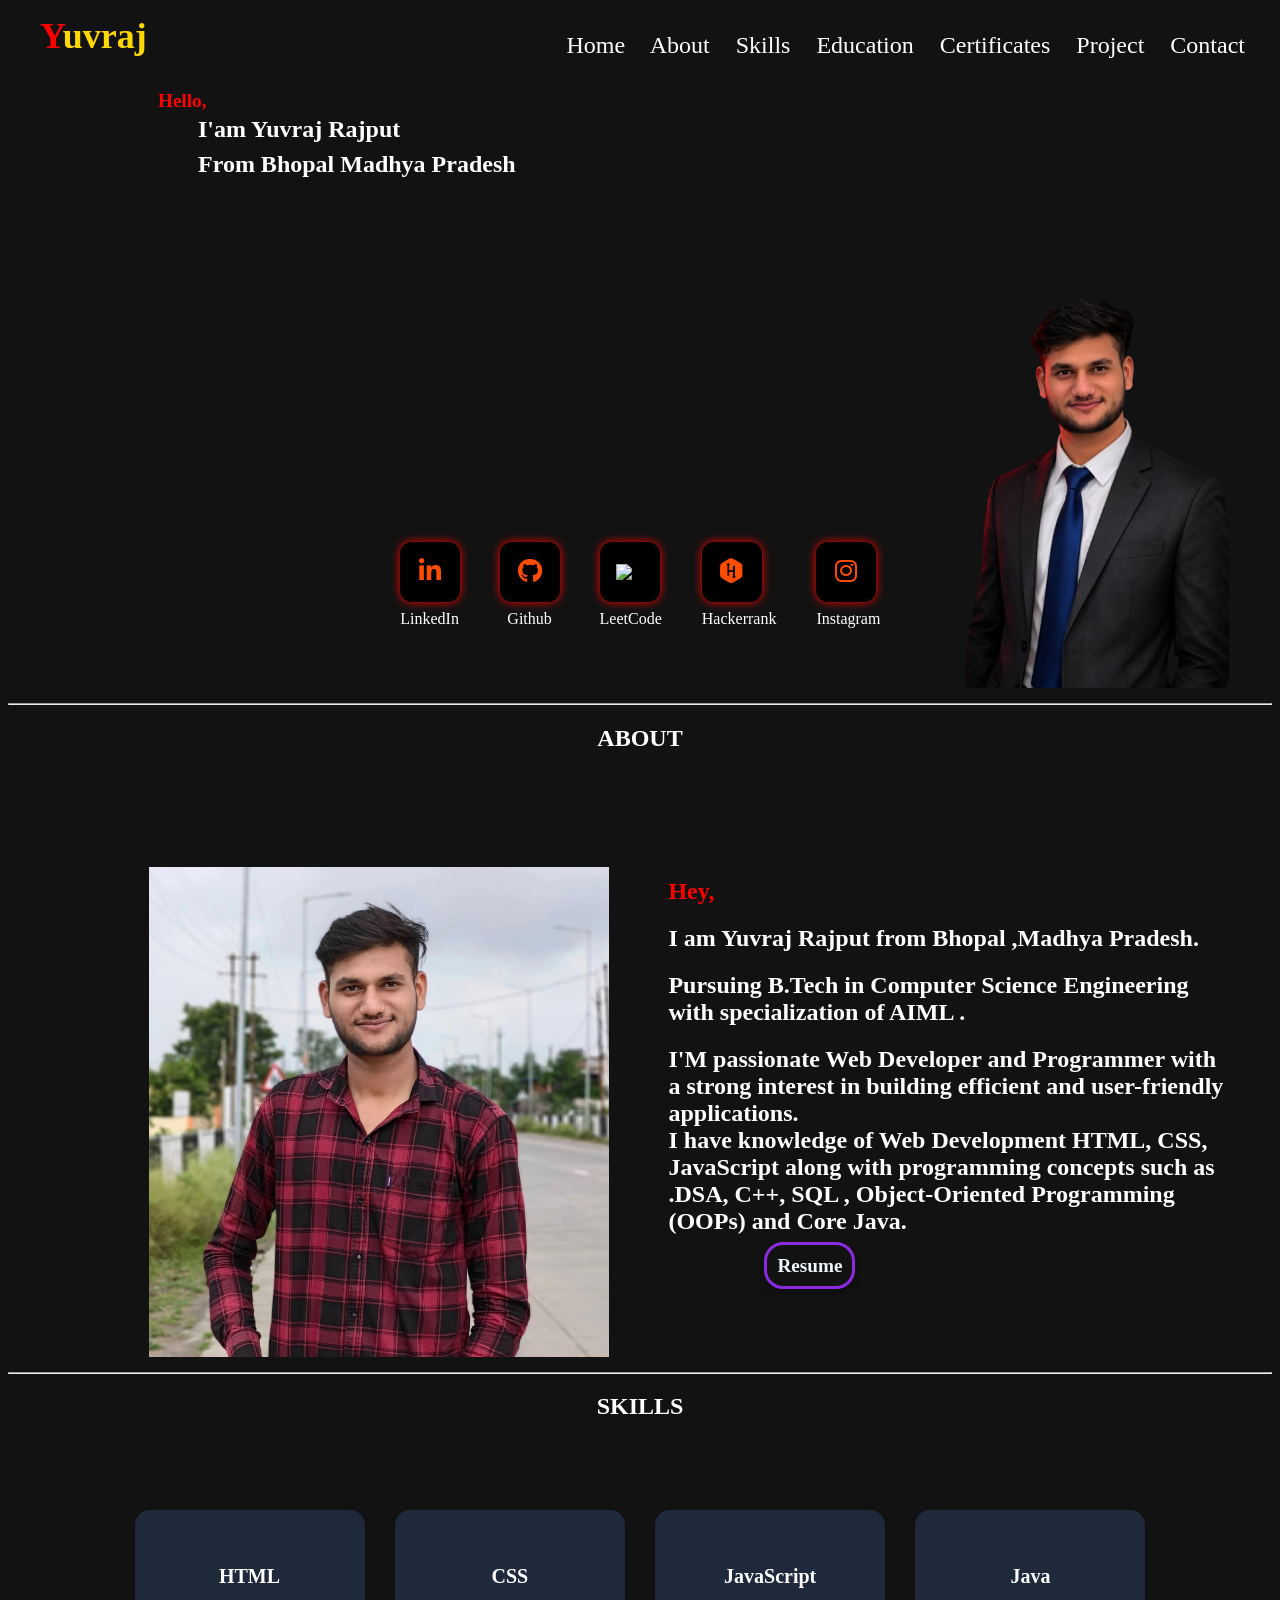
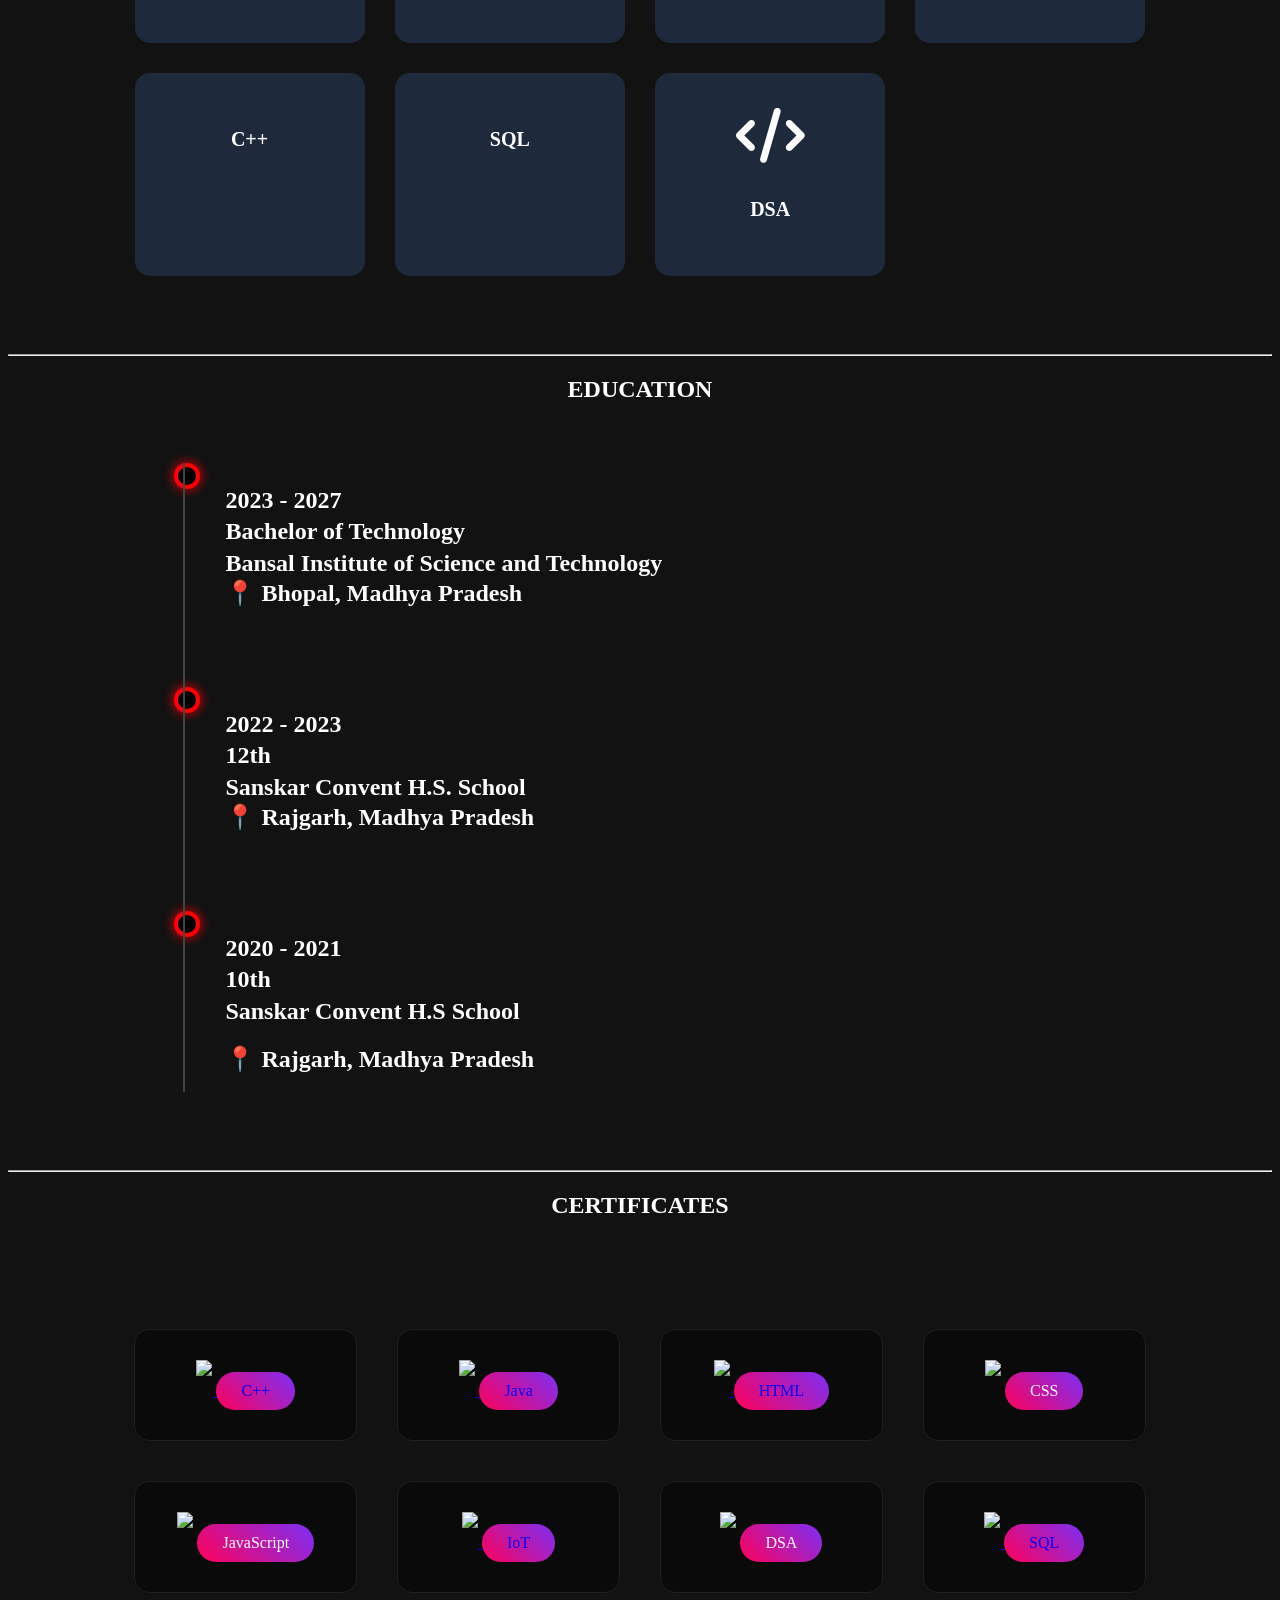
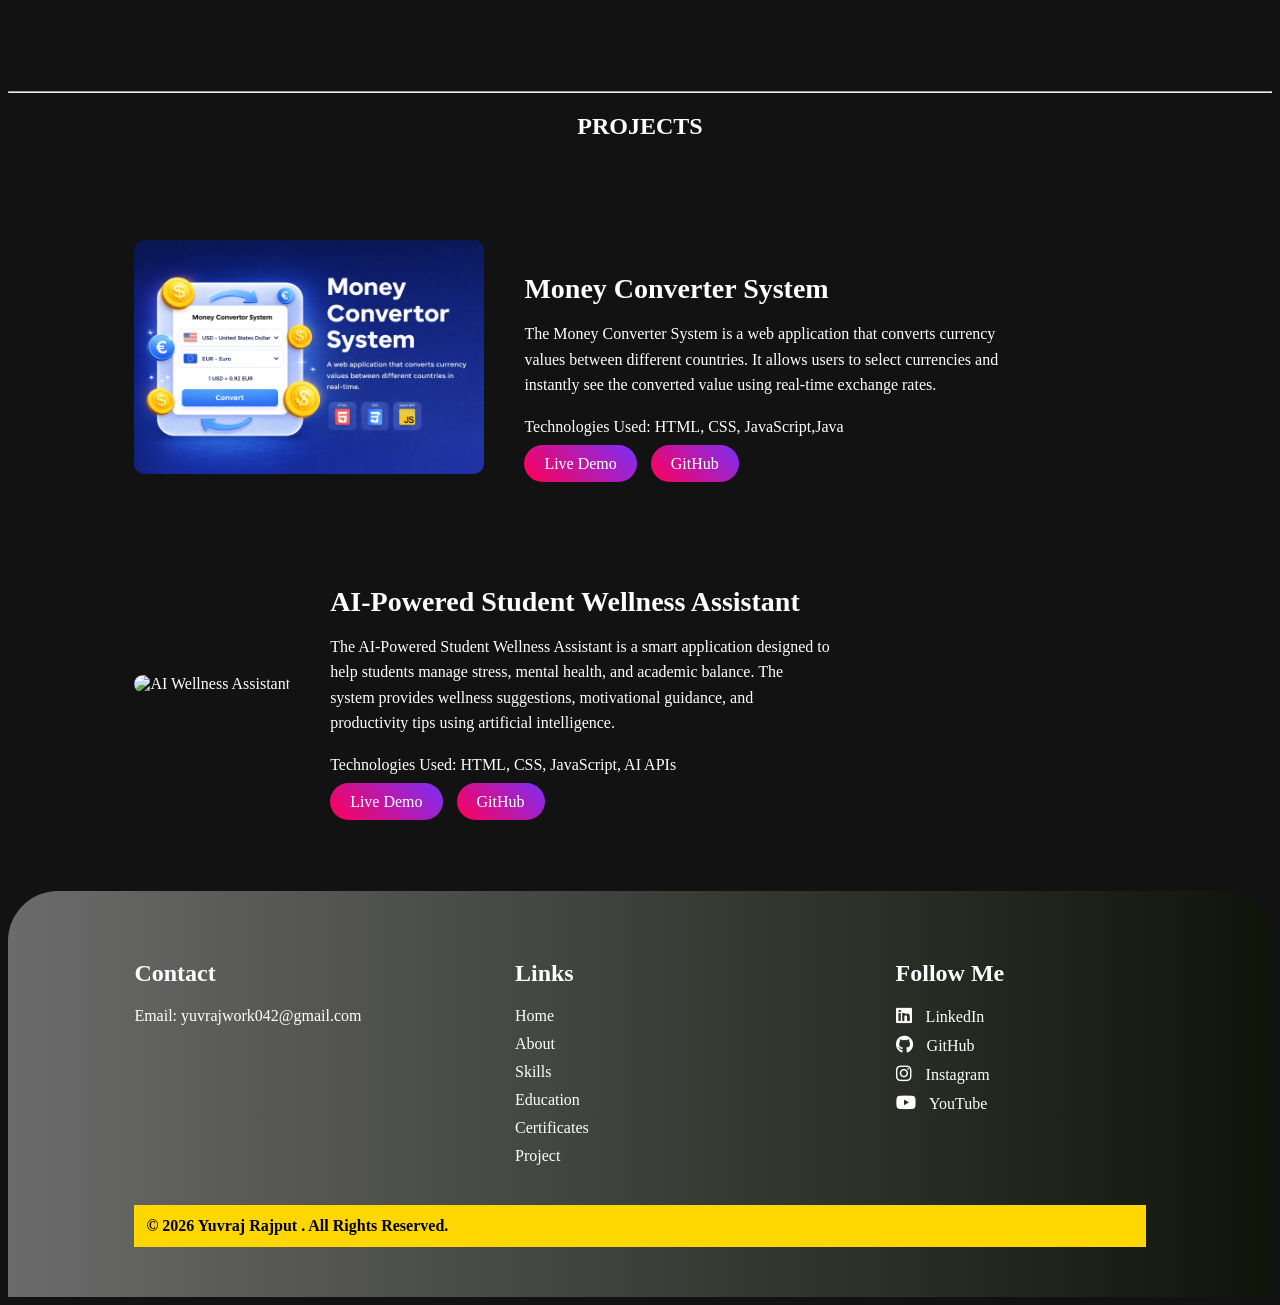
==== index.html @ daa35ab8 "Rename portfolio.html to index.html" ====
<!DOCTYPE html>
<html lang="en">
<head>
    <meta charset="UTF-8">
    <meta name="viewport" content="width=device-width, initial-scale=1.0">
    <title>Yuvraj Portfolio</title>
    <link rel="stylesheet" href="https://cdnjs.cloudflare.com/ajax/libs/font-awesome/6.5.0/css/all.min.css">
    <link rel="stylesheet" href="https://cdn.jsdelivr.net/gh/devicons/devicon@latest/devicon.min.css">
   <link rel="stylesheet" href="https://cdnjs.cloudflare.com/ajax/libs/font-awesome/6.5.0/css/all.min.css">
   <link rel="stylesheet" href="https://cdnjs.cloudflare.com/ajax/libs/font-awesome/6.5.0/css/all.min.css"> 
   <link rel="stylesheet" href="skills.js">
    <link rel="stylesheet" href="portfilio.css">
</head>
<body>

    <section id="profile">
        <div>
            <nav id="nav">
                <a id="a1"  href="#home">Home</a>
                <a id="a1"  href="#about">About</a>
                <a id="a1"  href="#skills">Skills</a>
                <a id="a1"  href="#education">Education</a>
                <a id="a1"  href="#certificates">Certificates</a>
                <a id="a1"  href="#projects">Project</a>
                <a id="a1"  href="#contact">Contact</a>
            </nav>           
        </div>
     </section>
    

        <!-- home section -->
    <section id="home">

    <header class="logo">
    <h1><span class="red">Y</span>uvraj</h1>
</header>

    <div id="d2">
        <h2 id="hello">Hello,</h2>
        <h1 id="name">I'am Yuvraj Rajput</h1>
        <h2 id="loc">From Bhopal Madhya Pradesh</h2>
    </div>

    <div id="d3">
        <img id="image1" src="myphoto3.png" alt="my image" >

    </div>
    <div id="social-section">

<div id="icon-box">
<a href="https://www.linkedin.com/in/yuvraj-rajput-aiml27" target="_blank">
<i class="fa-brands fa-linkedin-in"></i>
</a>
<p>LinkedIn</p>
</div>

<div id="icon-box">
<a href="https://www.github.com/in/" target="_blank">
<i class="fa-brands fa-github"></i>
</a>
<p>Github</p>
</div>

<div id="icon-box">
<a href="https://www.leetcode.com/in/yuvraj042" target="_blank">
<img src="https://cdn.iconscout.com/icon/free/png-256/free-leetcode-3628885-3030025.png" id="leetcode-icon">
</a>
<p>LeetCode</p>
</div>

<div id="icon-box">
<a href="https://www.hackerrank.com/in/ryuvraj042" target="_blank">
<i class="fa-brands fa-hackerrank"></i>
</a>
<p>Hackerrank</p>
</div>

<div id="icon-box">
<a href="https://www.instagram.com/in/yuvi_rajput_13" target="_blank">
<i class="fa-brands fa-instagram"></i>
</a>
<p>Instagram</p>
</div>

</div>
        <hr id="hr1">

    </section>


    <!-- about section -->
    <section id="about">
           <h2 id="aboutn1"> ABOUT </h2> 
    

         <div id="aboutd1">
            <table>
                <tr>
                    <td>
                        <img id="img2" src="image.jpeg" alt="about image">
                    </td>
                    
                     <td id="td1">
                        <h2 id="hey">Hey,</h2>
                        <h2>I am Yuvraj Rajput from Bhopal ,Madhya Pradesh.</h2>
                         <h2>Pursuing B.Tech in Computer Science Engineering <br> with specialization of AIML .</h2>
                         <div id="abouttext">
                        <h2>I'M passionate Web Developer and Programmer with <br>a strong interest in building efficient and user-friendly <br> applications. <br>I have knowledge of Web Development HTML, CSS, <br>JavaScript  along with programming concepts such as <br>.DSA,  C++, SQL , Object-Oriented Programming (OOPs) and Core Java.</h2>

                         <div id="btnnn"> 
                <a id="btn" href="myresume.pdf">Resume</a>

         </div>
                        </div>
                    </td>
                </tr>
            </table>
         </div>  
        
        <hr>


        <!-- skills -->
<h2 class="section-title" id="skill">SKILLS</h2>

        <section id="skills">

<div class="skills-container">

<div class="skill-card">
<i class="devicon-html5-plain colored"></i>
<h3>HTML</h3>
</div>

<div class="skill-card">
<i class="devicon-css3-plain colored"></i>
<h3>CSS</h3>
</div>

<div class="skill-card">
<i class="devicon-javascript-plain colored"></i>
<h3>JavaScript</h3>
</div>

<div class="skill-card">
<i class="devicon-java-plain colored"></i>
<h3>Java</h3>
</div>

<div class="skill-card">
<i class="devicon-cplusplus-plain colored"></i>
<h3>C++</h3>
</div>

<div class="skill-card">
<i class="devicon-mysql-plain colored"></i>
<h3>SQL</h3>
</div>

<div class="skill-card">
<i class="fa-solid fa-code"></i>
<h3>DSA</h3>
</div>

</div>

</section>
        
    </section>
<hr>

    <!-- Education -->
     <h2 id="edu-title">EDUCATION</h2>

    
<section id="education">


<div id="timeline">

<div class="edu-box">
<div class="circle"></div>
<div class="edu-content">
<h3>2023 - 2027</h3>
<h2 id="cold"><b>Bachelor of Technology</b></h2>
<h2 id="coln">Bansal Institute of Science and Technology</h2>
<h2 id="collo">📍 Bhopal, Madhya Pradesh</h2>
</div>
</div>

<div class="edu-box">
<div class="circle"></div>
<div class="edu-content">
<h3>2022 - 2023</h3>
<h2 id="c12"><b>12th</b></h2>
<h2 id="s12">Sanskar Convent H.S. School</h2>
<h2 id="l12">📍 Rajgarh, Madhya Pradesh</h2>
</div>
</div>

<div class="edu-box">
<div class="circle"></div>
<div class="edu-content">
<h3>2020 - 2021</h3>
<h2 id="y10"><b>10th</b></p>
<h2 id="s10">Sanskar Convent H.S School</h2>
<h2 id="ssl">📍 Rajgarh, Madhya Pradesh</h2>
</div>
</div>

</div>

</section>
<hr>

<!-- certificates -->
 
<h2 id="cert-title">CERTIFICATES</h2>

<section id="certificates">

<div id="cert-container">

<div id="card1">
<a href="certificate cpp.jpeg" target="_blank">
<img src="https://cdn.jsdelivr.net/gh/devicons/devicon/icons/cplusplus/cplusplus-original.svg">
<div id="btn1">C++</div>
</a>
</div>

<div id="card2">
<a href="certificate java.jpeg" target="_blank">
<img src="https://cdn.jsdelivr.net/gh/devicons/devicon/icons/java/java-original.svg">
<div id="btn2">Java</div>
</a>
</div>

<div id="card3">
<a href="html.jpeg" target="_blank">
<img src="https://cdn.jsdelivr.net/gh/devicons/devicon/icons/html5/html5-original.svg">
<div id="btn3">HTML</div>
</a>
</div>

<div id="card4">
<!-- <a href="YOUR_CSS_CERTIFICATE_LINK" target="_blank"> -->
<img src="https://cdn.jsdelivr.net/gh/devicons/devicon/icons/css3/css3-original.svg">
<div id="btn4">CSS</div>
<!-- </a> -->
</div>

<div id="card5">
<!-- <a href="YOUR_JS_CERTIFICATE_LINK" target="_blank"> -->
<img src="https://cdn.jsdelivr.net/gh/devicons/devicon/icons/javascript/javascript-original.svg">
<div id="btn5">JavaScript</div>
<!-- </a> -->
</div>

<div id="card6">
<a href="iot.jpeg" target="_blank">
<img src="https://cdn.jsdelivr.net/gh/devicons/devicon/icons/arduino/arduino-original.svg">
<div id="btn6">IoT</div>
</a>
</div>

<div id="card7">
<!-- <a href="YOUR_DSA_CERTIFICATE_LINK" target="_blank"> -->
<img src="https://cdn-icons-png.flaticon.com/512/2721/2721295.png">
<!-- </a> -->
<div id="btn7">DSA</div>
</div>

<div id="card8">
<a href="sql.jpeg" target="_blank">
<img src="https://cdn.jsdelivr.net/gh/devicons/devicon/icons/mysql/mysql-original.svg">
<div id="btn8">SQL</div>
</a>
</div>
</div>
</section>
<hr>

<!-- projects -->
 
<h2 id="project-title">PROJECTS</h2>

 <section id="projects">
<div id="money-project">

<div id="project-image">
<img src="moneyconvertor project.png" alt="Money Converter">
</div>

<div id="project-info">

<h3>Money Converter System</h3>

<p>
The Money Converter System is a web application that converts currency values
between different countries. It allows users to select currencies and instantly
see the converted value using real-time exchange rates.
</p>

<p>
Technologies Used: HTML, CSS, JavaScript,Java
</p>

<div id="project-buttons">

<a href="#" target="_blank">Live Demo</a>
<a href="#" target="_blank">GitHub</a>

</div>

</div>

</div>
<!-- project 2 -->
 <div id="ai-project">

<div id="ai-image">
<img src="AI POWERED project.png" alt="AI Wellness Assistant">
</div>

<div id="ai-info">

<h3>AI-Powered Student Wellness Assistant</h3>

<p>
The AI-Powered Student Wellness Assistant is a smart application designed to
help students manage stress, mental health, and academic balance.
The system provides wellness suggestions, motivational guidance,
and productivity tips using artificial intelligence.
</p>

<p>
Technologies Used: HTML, CSS, JavaScript, AI APIs
</p>

<div id="ai-buttons">
<a href="#">Live Demo</a>
<a href="#">GitHub</a>
</div>

</div>

</div>
</section>


<!-- footer -->
<footer id="footer">

<div id="footer-box">

<div id="contact">
<h2>Contact</h2>
<p id="mail">Email: yuvrajwork042@gmail.com </p>
</div>

<div id="links">
<h2>Links</h2>

<a href="#home">Home</a>
<a href="#about">About</a>
<a href="#skills">Skills</a>
<a href="#education">Education</a>
<a href="#certificates">Certificates</a>
<a href="#projects">Project</a>

</div>

<div id="follow">

<h2>Follow Me </h2>

<a href="https://www.linkedin.com/in/yuvraj-rajput-aiml27" target="_blank">
<i class="fa-brands fa-linkedin"></i> LinkedIn
</a>

<a href="https://github.com" target="_blank">
<i class="fa-brands fa-github"></i> GitHub
</a>

<a href="https://www.instagram.com/in/yuvi_rajput_13" target="_blank">
<i class="fa-brands fa-instagram"></i> Instagram
</a>

<a href="https://www.youtube.com" target="_blank">
<i class="fa-brands fa-youtube"></i> YouTube
</a>

</div>

</div>

<div id="copyright">
© 2026 Yuvraj Rajput . All Rights Reserved.
</div>

</footer>

</body>
</html>
---- portfilio.css ----
body{
    color: white;
    background-color:rgba(18,18,18,1);
        /* background-color:rgba(10,25,47,1); */
            /* background-color:rgba(0,0,0,0.8); */
                /* background-color:rgba(0,173,181,1); */
}

/* Home section */

#profile{
   
    width: 100%;
    
}
#nav{
    text-align: right;
    font-size:x-large;
    color:white;
    position: fixed;
    right: 15px;
    margin-top: -4.5%;
     z-index: 999;

}
#a1{
    text-decoration:none;
    color:white;
    margin-right: 20px;
}
#a1:hover{
    color: #ff0057;
}




.logo{
    position: fixed;
    top: 0;
    left: 0;
    padding: 15px 40px;
    z-index: 1000;
}

.logo h1{
    font-size: 36px;
    font-weight: bold;
    color: gold;
    margin: 0;
}

.logo .red{
    color: red;
}

#social-section{
display:flex;
justify-content:center;
gap:40px;
margin-top:120px;
}

#icon-box{
text-align:center;
margin-top: -270px;
}

#icon-box a{
display:flex;
justify-content:center;
align-items:center;
width:60px;
height:60px;
background:black;
border-radius:12px;
color:#ff4d00;
font-size:25px;
text-decoration:none;
box-shadow:0 0 10px #ff0000;
transition:0.4s;
}

#icon-box a:hover{
transform:scale(1.1);
box-shadow:0 0 20px #ff0000,0 0 40px #ff0000;
}

#icon-box p{
margin-top:8px;
font-size:16px;
}

#leetcode-icon{
width:28px;
}

#hr1{
    margin-top: -109px;
}

/* name and address */
#d2{
    margin-top: 90px;

}

#hello{
    margin-left: 150px;
    font-size: larger;
    color: red;

}

#name{
      margin-left: 190px;
      margin-top: -12px;
}

#loc{
    margin-left: 190px;
    margin-top: -12px;
    font-size: x-large;
}


#image1{
    height: 410px;
    margin-top: 80px;
    align-self: end;
    margin-left: 75%;
}


#aboutn1{
     text-align: center;
}




#img2{
    height: 490px;
    width: 460px;
    margin-top: 20%;
    margin-left: 30%;
}

#hey{
    color: red;
}

#td1{
    text-align: left;
    padding-left: 16%;
}

#btnn{
    display: flex;
}

#btn{

    text-decoration: none;
    padding: 10px;
    margin-left: 5em;
    
    margin-bottom: 10px;
    margin-top: 40px;
    width: 180px;
    height: 40px;
    border-radius: 19px;
    font-family:serif;
    font-weight: bolder;
    font-size: larger;
 box-shadow: 0 4px 8px rgba(0,0,0,0.3);
    transition: all 0.3s ease;
    color: aliceblue;
    border: blueviolet;
    border-style: solid;


}

#btn:hover{
    transform: scale(1.08);
    background: linear-gradient(to right, #66e307, #d45e0ad8);
    box-shadow: 0 8px 16px rgba(0,0,0,0.4);
    
}



/* skills */
#skill{
text-align: center;

}

#skills{
padding:70px 10%;
text-align:center;
}

.section-title{
color:white;
/* margin-top:50px; */
}

.skills-container{
display:grid;
grid-template-columns:repeat(4,1fr);
gap:30px;
justify-items:center;
}

.skill-card{
background:#1e293b;
padding:35px;
border-radius:15px;
transition:0.4s;
color:white;
cursor:pointer;
width:160px;
}

.skill-card i{
font-size:55px;
margin-bottom:15px;
transition:0.4s;
}

.skill-card h3{
font-size:20px;
}

.skill-card:hover{
transform:translateY(-12px) scale(1.05);
background:linear-gradient(135deg,#3b82f6,#9333ea);
box-shadow:0px 10px 25px rgba(0,0,0,0.5);
}

.skill-card:hover i{
transform:scale(1.2);
}


/* education */
#education{
padding:10px 10%;
color:white;
}

#edu-title{
text-align:center;
margin-bottom:50px;
}

#timeline{
position:relative;
margin-left:40px;
}

#timeline::before{
content:"";
position:absolute;
left:9px;
top:0;
height:100%;
width:2px;
background:#444;
}

.edu-box{
display:flex;
align-items:flex-start;
margin-bottom:60px;
transition:0.4s;
}

.circle{
width:18px;
height:18px;
border:4px solid red;
border-radius:50%;
background:black;
margin-right:25px;
box-shadow:0 0 12px red;
}

.edu-content h3{
font-size:24px;
margin-bottom:6px;

}

.edu-content p{
margin:3px 0;
color:#ccc;
}

/* Hover effect */

.edu-box:hover{
transform:translateX(10px);
}

.edu-box:hover .circle{
box-shadow:0 0 20px red;
}
#cold{
    margin-top: -2px;
}
#coln{
    margin-top: -15px;
}
#c12{
    margin-top: -2px;
}
#collo{
    margin-top: -18px;
}
#s12{
    margin-top: -15px;
}
#l12{
margin-top: -18px;
}
#y10{
    margin-top: -2px;
}
#s10{
    margin-top: -15px;
}


/* certificates */

#certificates{
padding:90px 10%;
text-align:center;
color:white;
}

#cert-title{
    text-align: center;
margin-top:20px;
}

#cert-container{
display:grid;
grid-template-columns:repeat(4,1fr);
gap:40px;
}

#card1,#card2,#card3,#card4,
#card5,#card6,#card7,#card8{

background:#0a0a0a;
padding:30px;
border-radius:15px;
border:1px solid #1f1f1f;
transition:0.4s;
}

#card1:hover,#card2:hover,#card3:hover,#card4:hover,
#card5:hover,#card6:hover,#card7:hover,#card8:hover{

transform:translateY(-8px);
box-shadow:0 0 20px rgba(147,51,234,0.6);
}

#card1 img,#card2 img,#card3 img,#card4 img,
#card5 img,#card6 img,#card7 img,#card8 img{

width:70px;
margin-bottom:20px;
}

#btn1,#btn2,#btn3,#btn4,
#btn5,#btn6,#btn7,#btn8{

background:linear-gradient(45deg,#ff0057,#7b2ff7);
padding:10px 25px;
border-radius:25px;
display:inline-block;
font-size:16px;
}

/* project */
#projects{
padding:80px 10%;
color:white;
}

#project-title{
text-align:center;
margin-top:20px;
}

#money-project{
display:flex;
align-items:center;
gap:40px;
flex-wrap:wrap;
}

#project-image img{
width:350px;
border-radius:10px;
}

#project-info{
max-width:500px;
}

#project-info h3{
font-size:28px;
margin-bottom:15px;
}

#project-info p{
margin-bottom:15px;
line-height:1.6;
}

#project-buttons a{
text-decoration:none;
padding:10px 20px;
margin-right:10px;
background:linear-gradient(45deg,#ff0057,#7b2ff7);
color:white;
border-radius:20px;
}

#project-buttons a:hover{
opacity:0.8;
}

#ai-project{
display:flex;
align-items:center;
gap:40px;
margin-top:80px;
flex-wrap:wrap;
}

#ai-image img{
width:350px;
border-radius:10px;
}

#ai-info{
max-width:500px;
color:white;
}

#ai-info h3{
font-size:28px;
margin-bottom:15px;
}

#ai-info p{
margin-bottom:15px;
line-height:1.6;
}

#ai-buttons a{
text-decoration:none;
padding:10px 20px;
margin-right:10px;
background:linear-gradient(45deg,#ff0057,#7b2ff7);
color:white;
border-radius:20px;
}

#ai-buttons a:hover{
opacity:0.8;
}

/* footer */
#footer{
background:linear-gradient(to right,#6b6b6b,#0f1409);
color:white;
padding:50px 10%;
border-radius:50px 50px 0 0;
}

#footer-box{
display:flex;
justify-content:space-between;
flex-wrap:wrap;
}

#contact,#links,#follow{
width:250px;
}

#links a,#follow a{
display:block;
margin:10px 0;
text-decoration:none;
color:white;
transition:0.3s;
}

#links a:hover{
color:#ffd700;
transform:translateX(5px);
}

#follow a:hover{
color:#ffd700;
transform:translateX(5px);
}

#follow i{
margin-right:10px;
font-size:18px;
}

#follow i:hover{
color:#ff0057;
}

#copyright{
background:#ffd700;
color:black;
padding:12px;
margin-top:30px;
font-weight:bold;
text-align:left;
}
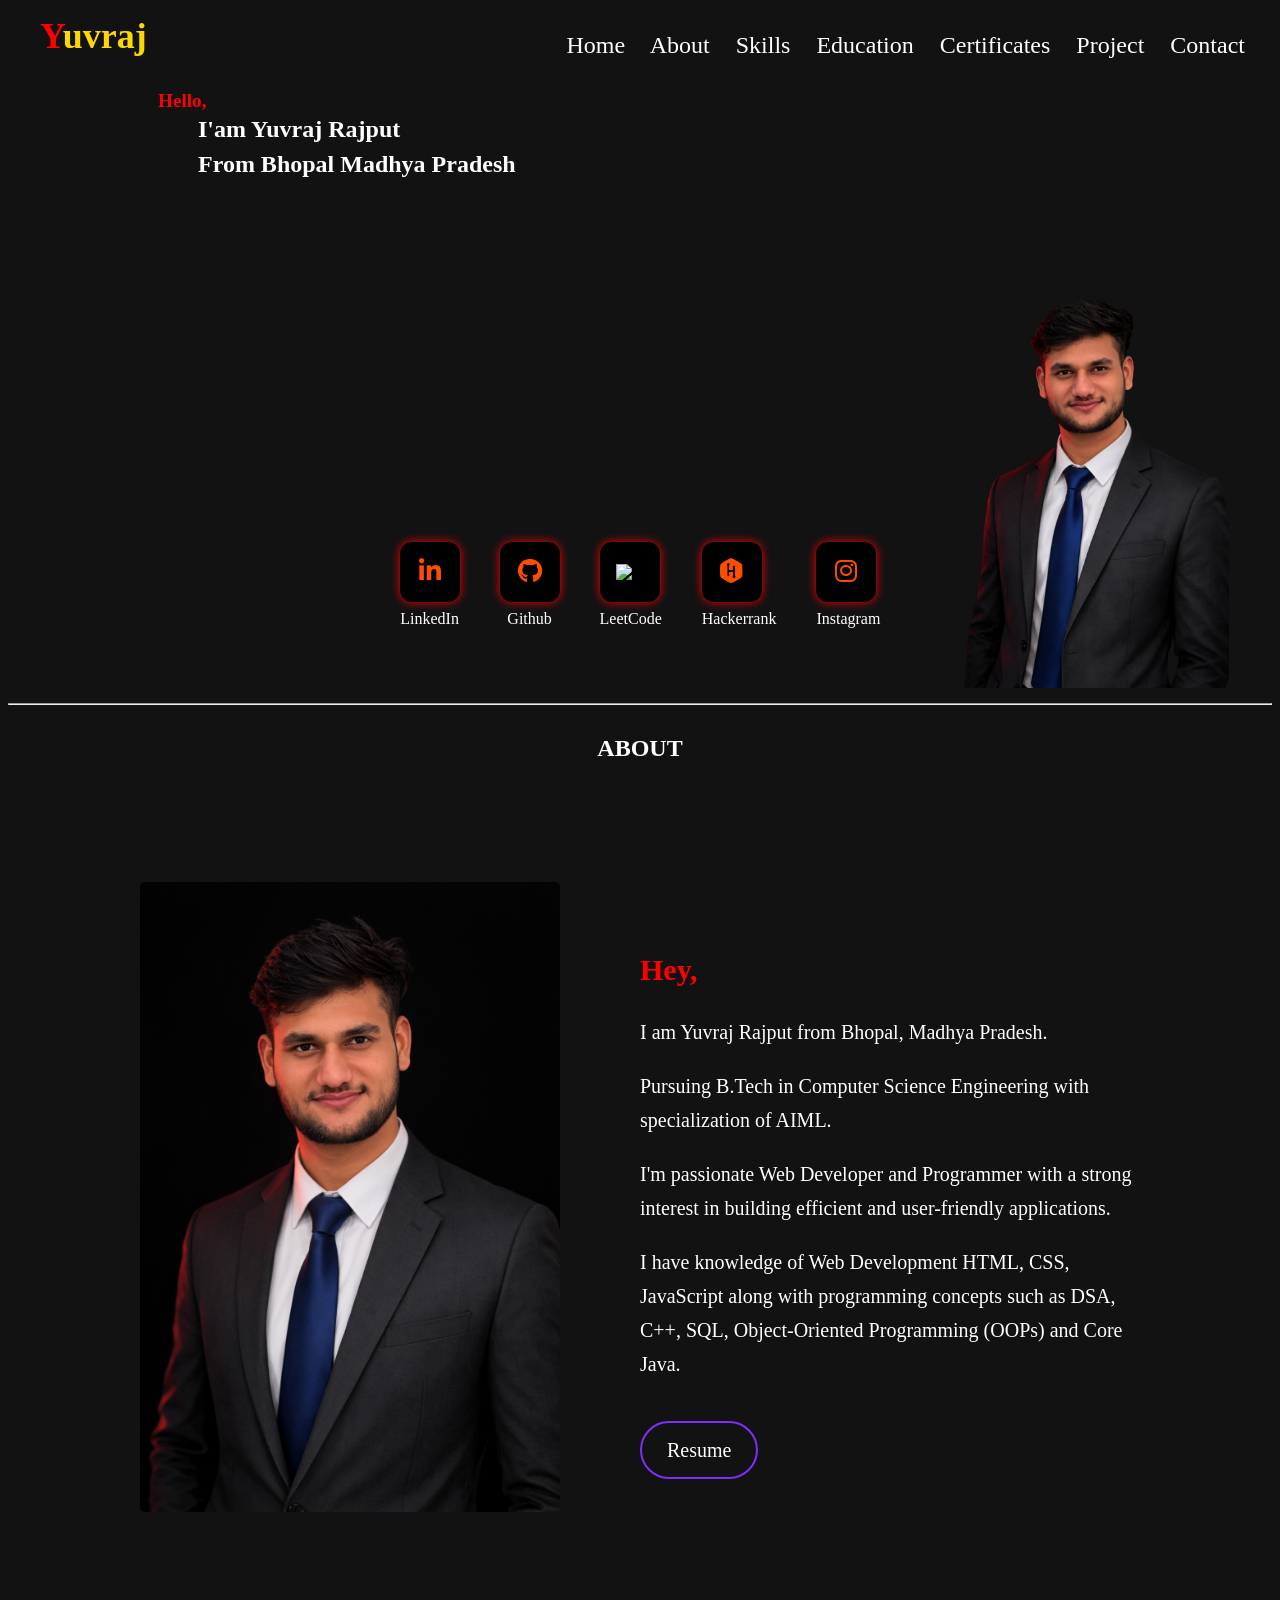
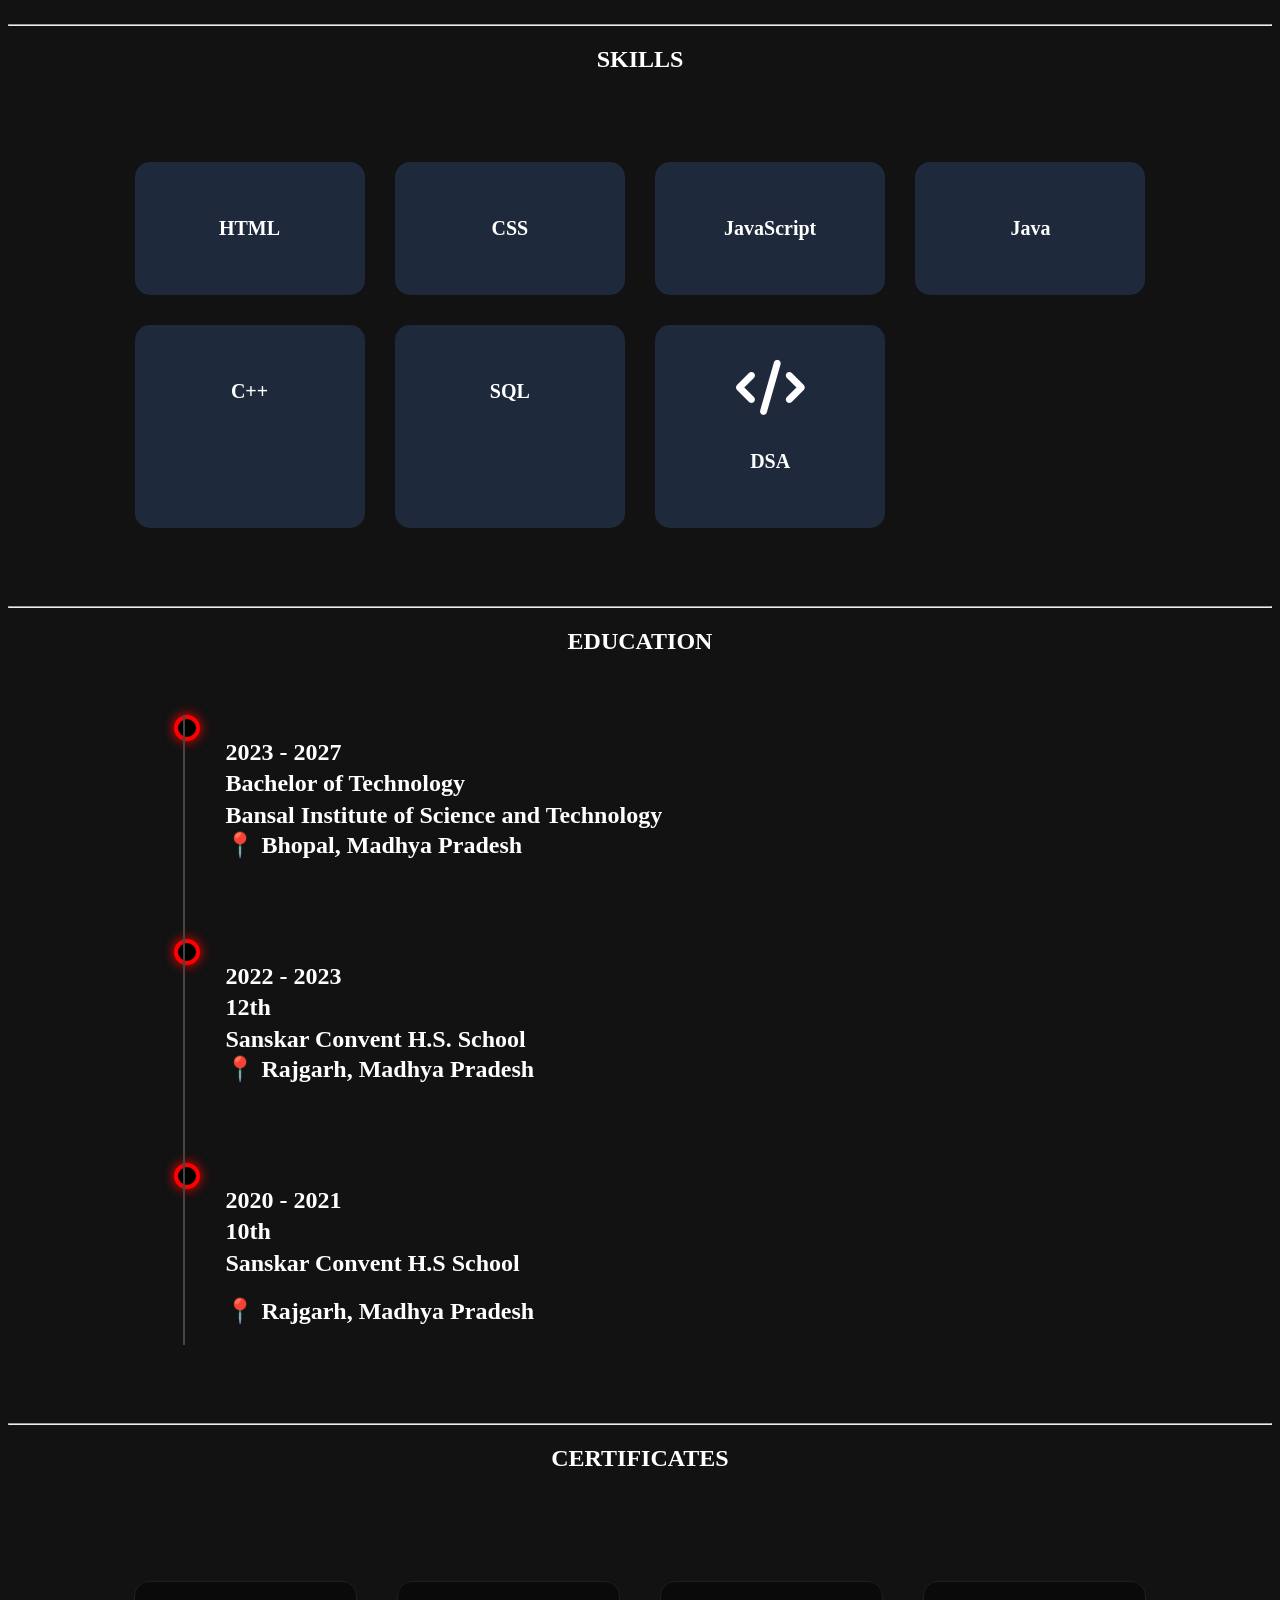
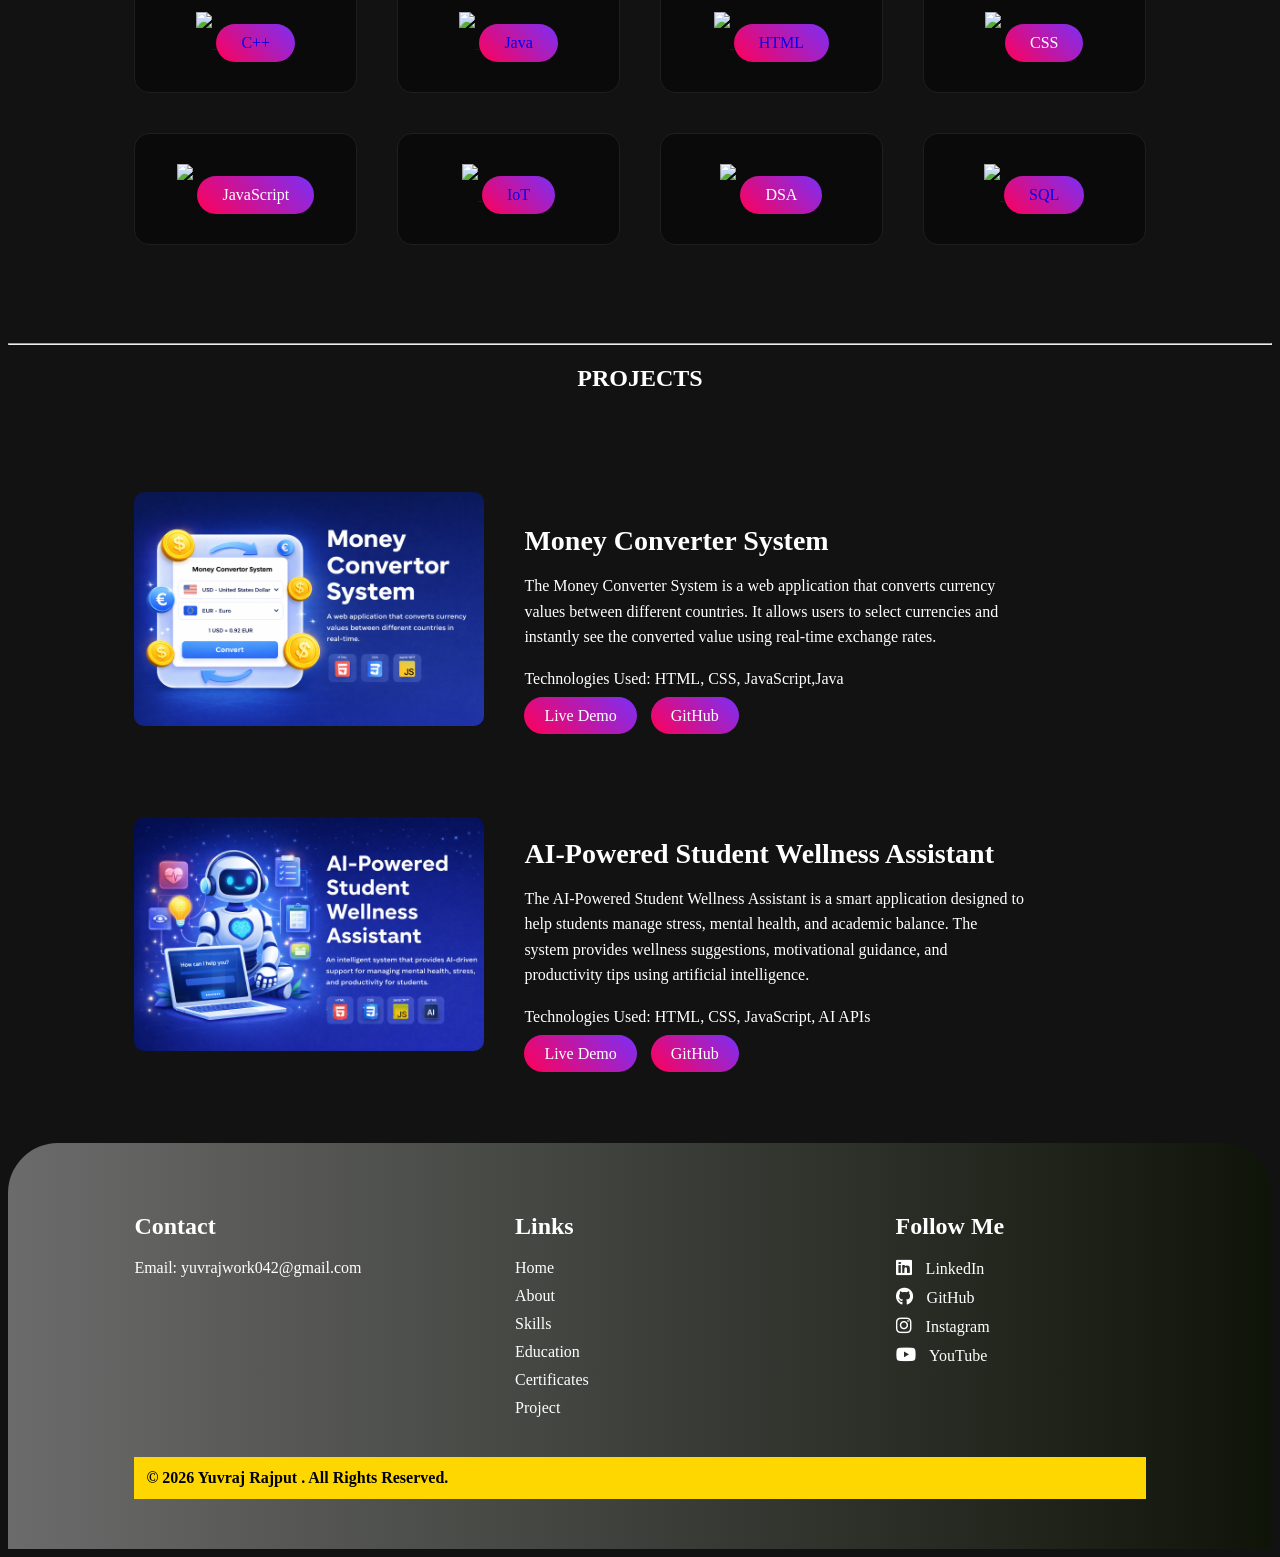
==== commit 091fa6b3: "update portfoliok" ====
--- a/index.html
+++ b/index.html
@@ -1,404 +1,416 @@
-<!DOCTYPE html>
-<html lang="en">
-<head>
-    <meta charset="UTF-8">
-    <meta name="viewport" content="width=device-width, initial-scale=1.0">
-    <title>Yuvraj Portfolio</title>
-    <link rel="stylesheet" href="https://cdnjs.cloudflare.com/ajax/libs/font-awesome/6.5.0/css/all.min.css">
-    <link rel="stylesheet" href="https://cdn.jsdelivr.net/gh/devicons/devicon@latest/devicon.min.css">
-   <link rel="stylesheet" href="https://cdnjs.cloudflare.com/ajax/libs/font-awesome/6.5.0/css/all.min.css">
-   <link rel="stylesheet" href="https://cdnjs.cloudflare.com/ajax/libs/font-awesome/6.5.0/css/all.min.css"> 
-   <link rel="stylesheet" href="skills.js">
-    <link rel="stylesheet" href="portfilio.css">
-</head>
-<body>
-
-    <section id="profile">
-        <div>
-            <nav id="nav">
-                <a id="a1"  href="#home">Home</a>
-                <a id="a1"  href="#about">About</a>
-                <a id="a1"  href="#skills">Skills</a>
-                <a id="a1"  href="#education">Education</a>
-                <a id="a1"  href="#certificates">Certificates</a>
-                <a id="a1"  href="#projects">Project</a>
-                <a id="a1"  href="#contact">Contact</a>
-            </nav>           
-        </div>
-     </section>
-    
-
-        <!-- home section -->
-    <section id="home">
-
-    <header class="logo">
-    <h1><span class="red">Y</span>uvraj</h1>
-</header>
-
-    <div id="d2">
-        <h2 id="hello">Hello,</h2>
-        <h1 id="name">I'am Yuvraj Rajput</h1>
-        <h2 id="loc">From Bhopal Madhya Pradesh</h2>
-    </div>
-
-    <div id="d3">
-        <img id="image1" src="myphoto3.png" alt="my image" >
-
-    </div>
-    <div id="social-section">
-
-<div id="icon-box">
-<a href="https://www.linkedin.com/in/yuvraj-rajput-aiml27" target="_blank">
-<i class="fa-brands fa-linkedin-in"></i>
-</a>
-<p>LinkedIn</p>
-</div>
-
-<div id="icon-box">
-<a href="https://www.github.com/in/" target="_blank">
-<i class="fa-brands fa-github"></i>
-</a>
-<p>Github</p>
-</div>
-
-<div id="icon-box">
-<a href="https://www.leetcode.com/in/yuvraj042" target="_blank">
-<img src="https://cdn.iconscout.com/icon/free/png-256/free-leetcode-3628885-3030025.png" id="leetcode-icon">
-</a>
-<p>LeetCode</p>
-</div>
-
-<div id="icon-box">
-<a href="https://www.hackerrank.com/in/ryuvraj042" target="_blank">
-<i class="fa-brands fa-hackerrank"></i>
-</a>
-<p>Hackerrank</p>
-</div>
-
-<div id="icon-box">
-<a href="https://www.instagram.com/in/yuvi_rajput_13" target="_blank">
-<i class="fa-brands fa-instagram"></i>
-</a>
-<p>Instagram</p>
-</div>
-
-</div>
-        <hr id="hr1">
-
-    </section>
-
-
-    <!-- about section -->
-    <section id="about">
-           <h2 id="aboutn1"> ABOUT </h2> 
-    
-
-         <div id="aboutd1">
-            <table>
-                <tr>
-                    <td>
-                        <img id="img2" src="image.jpeg" alt="about image">
-                    </td>
-                    
-                     <td id="td1">
-                        <h2 id="hey">Hey,</h2>
-                        <h2>I am Yuvraj Rajput from Bhopal ,Madhya Pradesh.</h2>
-                         <h2>Pursuing B.Tech in Computer Science Engineering <br> with specialization of AIML .</h2>
-                         <div id="abouttext">
-                        <h2>I'M passionate Web Developer and Programmer with <br>a strong interest in building efficient and user-friendly <br> applications. <br>I have knowledge of Web Development HTML, CSS, <br>JavaScript  along with programming concepts such as <br>.DSA,  C++, SQL , Object-Oriented Programming (OOPs) and Core Java.</h2>
-
-                         <div id="btnnn"> 
-                <a id="btn" href="myresume.pdf">Resume</a>
-
-         </div>
-                        </div>
-                    </td>
-                </tr>
-            </table>
-         </div>  
-        
-        <hr>
-
-
-        <!-- skills -->
-<h2 class="section-title" id="skill">SKILLS</h2>
-
-        <section id="skills">
-
-<div class="skills-container">
-
-<div class="skill-card">
-<i class="devicon-html5-plain colored"></i>
-<h3>HTML</h3>
-</div>
-
-<div class="skill-card">
-<i class="devicon-css3-plain colored"></i>
-<h3>CSS</h3>
-</div>
-
-<div class="skill-card">
-<i class="devicon-javascript-plain colored"></i>
-<h3>JavaScript</h3>
-</div>
-
-<div class="skill-card">
-<i class="devicon-java-plain colored"></i>
-<h3>Java</h3>
-</div>
-
-<div class="skill-card">
-<i class="devicon-cplusplus-plain colored"></i>
-<h3>C++</h3>
-</div>
-
-<div class="skill-card">
-<i class="devicon-mysql-plain colored"></i>
-<h3>SQL</h3>
-</div>
-
-<div class="skill-card">
-<i class="fa-solid fa-code"></i>
-<h3>DSA</h3>
-</div>
-
-</div>
-
-</section>
-        
-    </section>
-<hr>
-
-    <!-- Education -->
-     <h2 id="edu-title">EDUCATION</h2>
-
-    
-<section id="education">
-
-
-<div id="timeline">
-
-<div class="edu-box">
-<div class="circle"></div>
-<div class="edu-content">
-<h3>2023 - 2027</h3>
-<h2 id="cold"><b>Bachelor of Technology</b></h2>
-<h2 id="coln">Bansal Institute of Science and Technology</h2>
-<h2 id="collo">📍 Bhopal, Madhya Pradesh</h2>
-</div>
-</div>
-
-<div class="edu-box">
-<div class="circle"></div>
-<div class="edu-content">
-<h3>2022 - 2023</h3>
-<h2 id="c12"><b>12th</b></h2>
-<h2 id="s12">Sanskar Convent H.S. School</h2>
-<h2 id="l12">📍 Rajgarh, Madhya Pradesh</h2>
-</div>
-</div>
-
-<div class="edu-box">
-<div class="circle"></div>
-<div class="edu-content">
-<h3>2020 - 2021</h3>
-<h2 id="y10"><b>10th</b></p>
-<h2 id="s10">Sanskar Convent H.S School</h2>
-<h2 id="ssl">📍 Rajgarh, Madhya Pradesh</h2>
-</div>
-</div>
-
-</div>
-
-</section>
-<hr>
-
-<!-- certificates -->
- 
-<h2 id="cert-title">CERTIFICATES</h2>
-
-<section id="certificates">
-
-<div id="cert-container">
-
-<div id="card1">
-<a href="certificate cpp.jpeg" target="_blank">
-<img src="https://cdn.jsdelivr.net/gh/devicons/devicon/icons/cplusplus/cplusplus-original.svg">
-<div id="btn1">C++</div>
-</a>
-</div>
-
-<div id="card2">
-<a href="certificate java.jpeg" target="_blank">
-<img src="https://cdn.jsdelivr.net/gh/devicons/devicon/icons/java/java-original.svg">
-<div id="btn2">Java</div>
-</a>
-</div>
-
-<div id="card3">
-<a href="html.jpeg" target="_blank">
-<img src="https://cdn.jsdelivr.net/gh/devicons/devicon/icons/html5/html5-original.svg">
-<div id="btn3">HTML</div>
-</a>
-</div>
-
-<div id="card4">
-<!-- <a href="YOUR_CSS_CERTIFICATE_LINK" target="_blank"> -->
-<img src="https://cdn.jsdelivr.net/gh/devicons/devicon/icons/css3/css3-original.svg">
-<div id="btn4">CSS</div>
-<!-- </a> -->
-</div>
-
-<div id="card5">
-<!-- <a href="YOUR_JS_CERTIFICATE_LINK" target="_blank"> -->
-<img src="https://cdn.jsdelivr.net/gh/devicons/devicon/icons/javascript/javascript-original.svg">
-<div id="btn5">JavaScript</div>
-<!-- </a> -->
-</div>
-
-<div id="card6">
-<a href="iot.jpeg" target="_blank">
-<img src="https://cdn.jsdelivr.net/gh/devicons/devicon/icons/arduino/arduino-original.svg">
-<div id="btn6">IoT</div>
-</a>
-</div>
-
-<div id="card7">
-<!-- <a href="YOUR_DSA_CERTIFICATE_LINK" target="_blank"> -->
-<img src="https://cdn-icons-png.flaticon.com/512/2721/2721295.png">
-<!-- </a> -->
-<div id="btn7">DSA</div>
-</div>
-
-<div id="card8">
-<a href="sql.jpeg" target="_blank">
-<img src="https://cdn.jsdelivr.net/gh/devicons/devicon/icons/mysql/mysql-original.svg">
-<div id="btn8">SQL</div>
-</a>
-</div>
-</div>
-</section>
-<hr>
-
-<!-- projects -->
- 
-<h2 id="project-title">PROJECTS</h2>
-
- <section id="projects">
-<div id="money-project">
-
-<div id="project-image">
-<img src="moneyconvertor project.png" alt="Money Converter">
-</div>
-
-<div id="project-info">
-
-<h3>Money Converter System</h3>
-
-<p>
-The Money Converter System is a web application that converts currency values
-between different countries. It allows users to select currencies and instantly
-see the converted value using real-time exchange rates.
-</p>
-
-<p>
-Technologies Used: HTML, CSS, JavaScript,Java
-</p>
-
-<div id="project-buttons">
-
-<a href="#" target="_blank">Live Demo</a>
-<a href="#" target="_blank">GitHub</a>
-
-</div>
-
-</div>
-
-</div>
-<!-- project 2 -->
- <div id="ai-project">
-
-<div id="ai-image">
-<img src="AI POWERED project.png" alt="AI Wellness Assistant">
-</div>
-
-<div id="ai-info">
-
-<h3>AI-Powered Student Wellness Assistant</h3>
-
-<p>
-The AI-Powered Student Wellness Assistant is a smart application designed to
-help students manage stress, mental health, and academic balance.
-The system provides wellness suggestions, motivational guidance,
-and productivity tips using artificial intelligence.
-</p>
-
-<p>
-Technologies Used: HTML, CSS, JavaScript, AI APIs
-</p>
-
-<div id="ai-buttons">
-<a href="#">Live Demo</a>
-<a href="#">GitHub</a>
-</div>
-
-</div>
-
-</div>
-</section>
-
-
-<!-- footer -->
-<footer id="footer">
-
-<div id="footer-box">
-
-<div id="contact">
-<h2>Contact</h2>
-<p id="mail">Email: yuvrajwork042@gmail.com </p>
-</div>
-
-<div id="links">
-<h2>Links</h2>
-
-<a href="#home">Home</a>
-<a href="#about">About</a>
-<a href="#skills">Skills</a>
-<a href="#education">Education</a>
-<a href="#certificates">Certificates</a>
-<a href="#projects">Project</a>
-
-</div>
-
-<div id="follow">
-
-<h2>Follow Me </h2>
-
-<a href="https://www.linkedin.com/in/yuvraj-rajput-aiml27" target="_blank">
-<i class="fa-brands fa-linkedin"></i> LinkedIn
-</a>
-
-<a href="https://github.com" target="_blank">
-<i class="fa-brands fa-github"></i> GitHub
-</a>
-
-<a href="https://www.instagram.com/in/yuvi_rajput_13" target="_blank">
-<i class="fa-brands fa-instagram"></i> Instagram
-</a>
-
-<a href="https://www.youtube.com" target="_blank">
-<i class="fa-brands fa-youtube"></i> YouTube
-</a>
-
-</div>
-
-</div>
-
-<div id="copyright">
-© 2026 Yuvraj Rajput . All Rights Reserved.
-</div>
-
-</footer>
-
-</body>
-</html>
+<!DOCTYPE html>
+<html lang="en">
+<head>
+    <meta charset="UTF-8">
+    <meta name="viewport" content="width=device-width, initial-scale=1.0">
+    <title>Yuvraj Portfolio</title>
+    <link rel="stylesheet" href="https://cdnjs.cloudflare.com/ajax/libs/font-awesome/6.5.0/css/all.min.css">
+    <link rel="stylesheet" href="https://cdn.jsdelivr.net/gh/devicons/devicon@latest/devicon.min.css">
+   <link rel="stylesheet" href="https://cdnjs.cloudflare.com/ajax/libs/font-awesome/6.5.0/css/all.min.css">
+   <link rel="stylesheet" href="https://cdnjs.cloudflare.com/ajax/libs/font-awesome/6.5.0/css/all.min.css"> 
+   <link rel="stylesheet" href="skills.js">
+    <link rel="stylesheet" href="portfolio.css">
+    <link id="fevicon" rel="icon" type="image/jpeg"  href="image.jpeg">
+</head>
+<body>
+
+    <section id="profile">
+        <div>
+            <nav id="nav">
+                <a id="a1"  href="#home">Home</a>
+                <a id="a1"  href="#about">About</a>
+                <a id="a1"  href="#skills">Skills</a>
+                <a id="a1"  href="#education">Education</a>
+                <a id="a1"  href="#certificates">Certificates</a>
+                <a id="a1"  href="#projects">Project</a>
+                <a id="a1"  href="#contact">Contact</a>
+            </nav>           
+        </div>
+     </section>
+    
+
+        <!-- home section -->
+    <section id="home">
+
+    <header class="logo">
+    <h1><span class="red">Y</span>uvraj</h1>
+</header>
+
+    <div id="d2">
+        <h2 id="hello">Hello,</h2>
+        <h1 id="name">I'am Yuvraj Rajput</h1>
+        <h2 id="loc">From Bhopal Madhya Pradesh</h2>
+    </div>
+
+    <div id="d3">
+        <img id="image1" src="myphoto3.png" alt="my image" >
+
+    </div>
+    <div id="social-section">
+
+<div id="icon-box">
+<a href="https://www.linkedin.com/in/yuvraj-rajput-aiml27" target="_blank">
+<i class="fa-brands fa-linkedin-in"></i>
+</a>
+<p>LinkedIn</p>
+</div>
+
+<div id="icon-box">
+<a href="https://www.github.com/in/" target="_blank">
+<i class="fa-brands fa-github"></i>
+</a>
+<p>Github</p>
+</div>
+
+<div id="icon-box">
+<a href="https://www.leetcode.com/in/yuvraj042" target="_blank">
+<img src="https://cdn.iconscout.com/icon/free/png-256/free-leetcode-3628885-3030025.png" id="leetcode-icon">
+</a>
+<p>LeetCode</p>
+</div>
+
+<div id="icon-box">
+<a href="https://www.hackerrank.com/in/ryuvraj042" target="_blank">
+<i class="fa-brands fa-hackerrank"></i>
+</a>
+<p>Hackerrank</p>
+</div>
+
+<div id="icon-box">
+<a href="https://www.instagram.com/in/yuvi_rajput_13" target="_blank">
+<i class="fa-brands fa-instagram"></i>
+</a>
+<p>Instagram</p>
+</div>
+
+</div>
+        <hr id="hr1">
+
+    </section>
+
+
+    <!-- About section -->
+
+<h2 id="about-title">ABOUT</h2>
+
+        <section id="about">
+
+<div id="about-container">
+
+<div id="about-img">
+<img src="myphoto1.png" alt="my photo">
+</div>
+
+<div id="about-text">
+
+<h2 id="hey">Hey,</h2>
+
+<p>
+I am Yuvraj Rajput from Bhopal, Madhya Pradesh.
+</p>
+
+<p>
+Pursuing B.Tech in Computer Science Engineering with specialization of AIML.
+</p>
+
+<p>
+I'm passionate Web Developer and Programmer with a strong interest in building
+efficient and user-friendly applications.
+</p>
+
+<p>
+I have knowledge of Web Development HTML, CSS, JavaScript along with programming
+concepts such as DSA, C++, SQL, Object-Oriented Programming (OOPs) and Core Java.
+</p>
+
+<a href="myresume.pdf" target="_blank" id="resume-btn">Resume</a>
+
+</div>
+</div>
+</section>
+<hr>
+
+
+        <!-- skills -->
+<h2 class="section-title" id="skill">SKILLS</h2>
+
+        <section id="skills">
+
+<div class="skills-container">
+
+<div class="skill-card">
+<i class="devicon-html5-plain colored"></i>
+<h3>HTML</h3>
+</div>
+
+<div class="skill-card">
+<i class="devicon-css3-plain colored"></i>
+<h3>CSS</h3>
+</div>
+
+<div class="skill-card">
+<i class="devicon-javascript-plain colored"></i>
+<h3>JavaScript</h3>
+</div>
+
+<div class="skill-card">
+<i class="devicon-java-plain colored"></i>
+<h3>Java</h3>
+</div>
+
+<div class="skill-card">
+<i class="devicon-cplusplus-plain colored"></i>
+<h3>C++</h3>
+</div>
+
+<div class="skill-card">
+<i class="devicon-mysql-plain colored"></i>
+<h3>SQL</h3>
+</div>
+
+<div class="skill-card">
+<i class="fa-solid fa-code"></i>
+<h3>DSA</h3>
+</div>
+
+</div>
+
+</section>
+        
+    </section>
+<hr>
+
+    <!-- Education -->
+     <h2 id="edu-title">EDUCATION</h2>
+
+    
+<section id="education">
+
+
+<div id="timeline">
+
+<div class="edu-box">
+<div class="circle"></div>
+<div class="edu-content">
+<h3>2023 - 2027</h3>
+<h2 id="cold"><b>Bachelor of Technology</b></h2>
+<h2 id="coln">Bansal Institute of Science and Technology</h2>
+<h2 id="collo">📍 Bhopal, Madhya Pradesh</h2>
+</div>
+</div>
+
+<div class="edu-box">
+<div class="circle"></div>
+<div class="edu-content">
+<h3>2022 - 2023</h3>
+<h2 id="c12"><b>12th</b></h2>
+<h2 id="s12">Sanskar Convent H.S. School</h2>
+<h2 id="l12">📍 Rajgarh, Madhya Pradesh</h2>
+</div>
+</div>
+
+<div class="edu-box">
+<div class="circle"></div>
+<div class="edu-content">
+<h3>2020 - 2021</h3>
+<h2 id="y10"><b>10th</b></p>
+<h2 id="s10">Sanskar Convent H.S School</h2>
+<h2 id="ssl">📍 Rajgarh, Madhya Pradesh</h2>
+</div>
+</div>
+
+</div>
+
+</section>
+<hr>
+
+<!-- certificates -->
+ 
+<h2 id="cert-title">CERTIFICATES</h2>
+
+<section id="certificates">
+
+<div id="cert-container">
+
+<div id="card1">
+<a href="certificate cpp.jpeg" target="_blank">
+<img src="https://cdn.jsdelivr.net/gh/devicons/devicon/icons/cplusplus/cplusplus-original.svg">
+<div id="btn1">C++</div>
+</a>
+</div>
+
+<div id="card2">
+<a href="certificate java.jpeg" target="_blank">
+<img src="https://cdn.jsdelivr.net/gh/devicons/devicon/icons/java/java-original.svg">
+<div id="btn2">Java</div>
+</a>
+</div>
+
+<div id="card3">
+<a href="html.jpeg" target="_blank">
+<img src="https://cdn.jsdelivr.net/gh/devicons/devicon/icons/html5/html5-original.svg">
+<div id="btn3">HTML</div>
+</a>
+</div>
+
+<div id="card4">
+<!-- <a href="YOUR_CSS_CERTIFICATE_LINK" target="_blank"> -->
+<img src="https://cdn.jsdelivr.net/gh/devicons/devicon/icons/css3/css3-original.svg">
+<div id="btn4">CSS</div>
+<!-- </a> -->
+</div>
+
+<div id="card5">
+<!-- <a href="YOUR_JS_CERTIFICATE_LINK" target="_blank"> -->
+<img src="https://cdn.jsdelivr.net/gh/devicons/devicon/icons/javascript/javascript-original.svg">
+<div id="btn5">JavaScript</div>
+<!-- </a> -->
+</div>
+
+<div id="card6">
+<a href="iot.jpeg" target="_blank">
+<img src="https://cdn.jsdelivr.net/gh/devicons/devicon/icons/arduino/arduino-original.svg">
+<div id="btn6">IoT</div>
+</a>
+</div>
+
+<div id="card7">
+<!-- <a href="YOUR_DSA_CERTIFICATE_LINK" target="_blank"> -->
+<img src="https://cdn-icons-png.flaticon.com/512/2721/2721295.png">
+<!-- </a> -->
+<div id="btn7">DSA</div>
+</div>
+
+<div id="card8">
+<a href="sql.jpeg" target="_blank">
+<img src="https://cdn.jsdelivr.net/gh/devicons/devicon/icons/mysql/mysql-original.svg">
+<div id="btn8">SQL</div>
+</a>
+</div>
+</div>
+</section>
+<hr>
+
+<!-- projects -->
+ 
+<h2 id="project-title">PROJECTS</h2>
+
+ <section id="projects">
+<div id="money-project">
+
+<div id="project-image">
+<img src="moneyconvertor project.png" alt="Money Converter">
+</div>
+
+<div id="project-info">
+
+<h3>Money Converter System</h3>
+
+<p>
+The Money Converter System is a web application that converts currency values
+between different countries. It allows users to select currencies and instantly
+see the converted value using real-time exchange rates.
+</p>
+
+<p>
+Technologies Used: HTML, CSS, JavaScript,Java
+</p>
+
+<div id="project-buttons">
+
+<a href="#" target="_blank">Live Demo</a>
+<a href="#" target="_blank">GitHub</a>
+
+</div>
+
+</div>
+
+</div>
+<!-- project 2 -->
+ <div id="ai-project">
+
+<div id="ai-image">
+<img src="AI POWERED project.png" alt="AI Wellness Assistant">
+</div>
+
+<div id="ai-info">
+
+<h3>AI-Powered Student Wellness Assistant</h3>
+
+<p>
+The AI-Powered Student Wellness Assistant is a smart application designed to
+help students manage stress, mental health, and academic balance.
+The system provides wellness suggestions, motivational guidance,
+and productivity tips using artificial intelligence.
+</p>
+
+<p>
+Technologies Used: HTML, CSS, JavaScript, AI APIs
+</p>
+
+<div id="ai-buttons">
+<a href="#">Live Demo</a>
+<a href="#">GitHub</a>
+</div>
+
+</div>
+
+</div>
+</section>
+
+
+<!-- footer -->
+<footer id="footer">
+
+<div id="footer-box">
+
+<div id="contact">
+<h2>Contact</h2>
+<p id="mail">Email: yuvrajwork042@gmail.com </p>
+</div>
+
+<div id="links">
+<h2>Links</h2>
+
+<a href="#home">Home</a>
+<a href="#about">About</a>
+<a href="#skills">Skills</a>
+<a href="#education">Education</a>
+<a href="#certificates">Certificates</a>
+<a href="#projects">Project</a>
+
+</div>
+
+<div id="follow">
+
+<h2>Follow Me </h2>
+
+<a href="https://www.linkedin.com/in/yuvraj-rajput-aiml27" target="_blank">
+<i class="fa-brands fa-linkedin"></i> LinkedIn
+</a>
+
+<a href="https://github.com/in/yuvrajrajput13
+" target="_blank">
+<i class="fa-brands fa-github"></i> GitHub
+</a>
+
+<a href="https://www.instagram.com/in/yuvi_rajput_13" target="_blank">
+<i class="fa-brands fa-instagram"></i> Instagram
+</a>
+
+<a href="https://www.youtube.com" target="_blank">
+<i class="fa-brands fa-youtube"></i> YouTube
+</a>
+
+</div>
+
+</div>
+
+<div id="copyright">
+© 2026 Yuvraj Rajput . All Rights Reserved.
+</div>
+
+</footer>
+
+</body>
+</html>
--- a/portfolio.css
+++ b/portfolio.css
@@ -0,0 +1,541 @@
+body{
+    color: white;
+    background-color:rgba(18,18,18,1);
+        /* background-color:rgba(10,25,47,1); */
+            /* background-color:rgba(0,0,0,0.8); */
+                /* background-color:rgba(0,173,181,1); */
+}
+/* fevicon */
+#fevicon{
+    height: 40px;
+    height: 40px;
+    border-radius: 70%;
+}
+
+/* Home section */
+
+#profile{
+   
+    width: 100%;
+    
+}
+#nav{
+    text-align: right;
+    font-size:x-large;
+    color:white;
+    position: fixed;
+    right: 15px;
+    margin-top: -4.5%;
+     z-index: 999;
+
+}
+#a1{
+    text-decoration:none;
+    color:white;
+    margin-right: 20px;
+}
+#a1:hover{
+    color: #ff0057;
+}
+
+.logo{
+    position: fixed;
+    top: 0;
+    left: 0;
+    padding: 15px 40px;
+    z-index: 1000;
+}
+
+.logo h1{
+    font-size: 36px;
+    font-weight: bold;
+    color: gold;
+    margin: 0;
+}
+
+.logo .red{
+    color: red;
+}
+
+#social-section{
+display:flex;
+justify-content:center;
+gap:40px;
+margin-top:120px;
+}
+
+#icon-box{
+text-align:center;
+margin-top: -270px;
+}
+
+#icon-box a{
+display:flex;
+justify-content:center;
+align-items:center;
+width:60px;
+height:60px;
+background:black;
+border-radius:12px;
+color:#ff4d00;
+font-size:25px;
+text-decoration:none;
+box-shadow:0 0 10px #ff0000;
+transition:0.4s;
+}
+
+#icon-box a:hover{
+transform:scale(1.1);
+box-shadow:0 0 20px #ff0000,0 0 40px #ff0000;
+}
+
+#icon-box p{
+margin-top:8px;
+font-size:16px;
+}
+
+#leetcode-icon{
+width:28px;
+}
+
+#hr1{
+    margin-top: -109px;
+}
+
+
+
+/* name and address */
+#d2{
+    margin-top: 90px;
+
+}
+
+#hello{
+    margin-left: 150px;
+    font-size: larger;
+    color: red;
+
+}
+
+#name{
+      margin-left: 190px;
+      margin-top: -12px;
+}
+
+#loc{
+    margin-left: 190px;
+    margin-top: -12px;
+    font-size: x-large;
+}
+
+
+ #image1{
+    height: 410px;
+    margin-top: 80px;
+    align-self: end;
+    margin-left: 75%;
+}
+
+
+/* ABOUT SECTION */
+
+#about{
+color:white;
+padding:100px 8%;
+}
+
+#about-title{
+text-align:center;
+margin-top:30px;
+}
+
+#about-container{
+display:flex;
+justify-content:center;
+align-items:center;
+gap:80px;
+flex-wrap:wrap;
+}
+
+/* IMAGE */
+
+#about-img img{
+width:420px;
+max-width:100%;
+border-radius:5px;
+}
+
+/* TEXT */
+
+#about-text{
+max-width:500px;
+line-height:1.7;
+font-size:20px;
+}
+
+#hey{
+color:red;
+margin-bottom:10px;
+}
+
+/* RESUME BUTTON */
+
+#resume-btn{
+display:inline-block;
+margin-top:20px;
+padding:10px 25px;
+border:2px solid #7b2ff7;
+border-radius:30px;
+color:white;
+text-decoration:none;
+transition:0.3s;
+}
+
+#resume-btn:hover{
+background:#7b2ff7;
+}
+
+
+
+
+
+/* skills */
+#skill{
+text-align: center;
+
+}
+
+#skills{
+padding:70px 10%;
+text-align:center;
+}
+
+.section-title{
+color:white;
+/* margin-top:50px; */
+}
+
+.skills-container{
+display:grid;
+grid-template-columns:repeat(4,1fr);
+gap:30px;
+justify-items:center;
+}
+
+.skill-card{
+background:#1e293b;
+padding:35px;
+border-radius:15px;
+transition:0.4s;
+color:white;
+cursor:pointer;
+width:160px;
+}
+
+.skill-card i{
+font-size:55px;
+margin-bottom:15px;
+transition:0.4s;
+}
+
+.skill-card h3{
+font-size:20px;
+}
+
+.skill-card:hover{
+transform:translateY(-12px) scale(1.05);
+background:linear-gradient(135deg,#3b82f6,#9333ea);
+box-shadow:0px 10px 25px rgba(0,0,0,0.5);
+}
+
+.skill-card:hover i{
+transform:scale(1.2);
+}
+
+
+/* education */
+#education{
+padding:10px 10%;
+color:white;
+}
+
+#edu-title{
+text-align:center;
+margin-bottom:50px;
+}
+
+#timeline{
+position:relative;
+margin-left:40px;
+}
+
+#timeline::before{
+content:"";
+position:absolute;
+left:9px;
+top:0;
+height:100%;
+width:2px;
+background:#444;
+}
+
+.edu-box{
+display:flex;
+align-items:flex-start;
+margin-bottom:60px;
+transition:0.4s;
+}
+
+.circle{
+width:18px;
+height:18px;
+border:4px solid red;
+border-radius:50%;
+background:black;
+margin-right:25px;
+box-shadow:0 0 12px red;
+}
+
+.edu-content h3{
+font-size:24px;
+margin-bottom:6px;
+
+}
+
+.edu-content p{
+margin:3px 0;
+color:#ccc;
+}
+
+/* Hover effect */
+
+.edu-box:hover{
+transform:translateX(10px);
+}
+
+.edu-box:hover .circle{
+box-shadow:0 0 20px red;
+}
+#cold{
+    margin-top: -2px;
+}
+#coln{
+    margin-top: -15px;
+}
+#c12{
+    margin-top: -2px;
+}
+#collo{
+    margin-top: -18px;
+}
+#s12{
+    margin-top: -15px;
+}
+#l12{
+margin-top: -18px;
+}
+#y10{
+    margin-top: -2px;
+}
+#s10{
+    margin-top: -15px;
+}
+
+
+/* certificates */
+
+#certificates{
+padding:90px 10%;
+text-align:center;
+color:white;
+}
+
+#cert-title{
+    text-align: center;
+margin-top:20px;
+}
+
+#cert-container{
+display:grid;
+grid-template-columns:repeat(4,1fr);
+gap:40px;
+}
+
+#card1,#card2,#card3,#card4,
+#card5,#card6,#card7,#card8{
+
+background:#0a0a0a;
+padding:30px;
+border-radius:15px;
+border:1px solid #1f1f1f;
+transition:0.4s;
+}
+
+#card1:hover,#card2:hover,#card3:hover,#card4:hover,
+#card5:hover,#card6:hover,#card7:hover,#card8:hover{
+
+transform:translateY(-8px);
+box-shadow:0 0 20px rgba(147,51,234,0.6);
+}
+
+#card1 img,#card2 img,#card3 img,#card4 img,
+#card5 img,#card6 img,#card7 img,#card8 img{
+
+width:70px;
+margin-bottom:20px;
+}
+
+#btn1,#btn2,#btn3,#btn4,
+#btn5,#btn6,#btn7,#btn8{
+
+background:linear-gradient(45deg,#ff0057,#7b2ff7);
+padding:10px 25px;
+border-radius:25px;
+display:inline-block;
+font-size:16px;
+}
+
+/* project */
+#projects{
+padding:80px 10%;
+color:white;
+}
+
+#project-title{
+text-align:center;
+margin-top:20px;
+}
+
+#money-project{
+display:flex;
+align-items:center;
+gap:40px;
+flex-wrap:wrap;
+}
+
+#project-image img{
+width:350px;
+border-radius:10px;
+}
+
+#project-info{
+max-width:500px;
+}
+
+#project-info h3{
+font-size:28px;
+margin-bottom:15px;
+}
+
+#project-info p{
+margin-bottom:15px;
+line-height:1.6;
+}
+
+#project-buttons a{
+text-decoration:none;
+padding:10px 20px;
+margin-right:10px;
+background:linear-gradient(45deg,#ff0057,#7b2ff7);
+color:white;
+border-radius:20px;
+}
+
+#project-buttons a:hover{
+opacity:0.8;
+}
+
+#ai-project{
+display:flex;
+align-items:center;
+gap:40px;
+margin-top:80px;
+flex-wrap:wrap;
+}
+
+#ai-image img{
+width:350px;
+border-radius:10px;
+}
+
+#ai-info{
+max-width:500px;
+color:white;
+}
+
+#ai-info h3{
+font-size:28px;
+margin-bottom:15px;
+}
+
+#ai-info p{
+margin-bottom:15px;
+line-height:1.6;
+}
+
+#ai-buttons a{
+text-decoration:none;
+padding:10px 20px;
+margin-right:10px;
+background:linear-gradient(45deg,#ff0057,#7b2ff7);
+color:white;
+border-radius:20px;
+}
+
+#ai-buttons a:hover{
+opacity:0.8;
+}
+
+/* footer */
+#footer{
+background:linear-gradient(to right,#6b6b6b,#0f1409);
+color:white;
+padding:50px 10%;
+border-radius:50px 50px 0 0;
+}
+
+#footer-box{
+display:flex;
+justify-content:space-between;
+flex-wrap:wrap;
+}
+
+#contact,#links,#follow{
+width:250px;
+}
+
+#links a,#follow a{
+display:block;
+margin:10px 0;
+text-decoration:none;
+color:white;
+transition:0.3s;
+}
+
+#links a:hover{
+color:#ffd700;
+transform:translateX(5px);
+}
+
+#follow a:hover{
+color:#ffd700;
+transform:translateX(5px);
+}
+
+#follow i{
+margin-right:10px;
+font-size:18px;
+}
+
+#follow i:hover{
+color:#ff0057;
+}
+
+#copyright{
+background:#ffd700;
+color:black;
+padding:12px;
+margin-top:30px;
+font-weight:bold;
+text-align:left;
+}
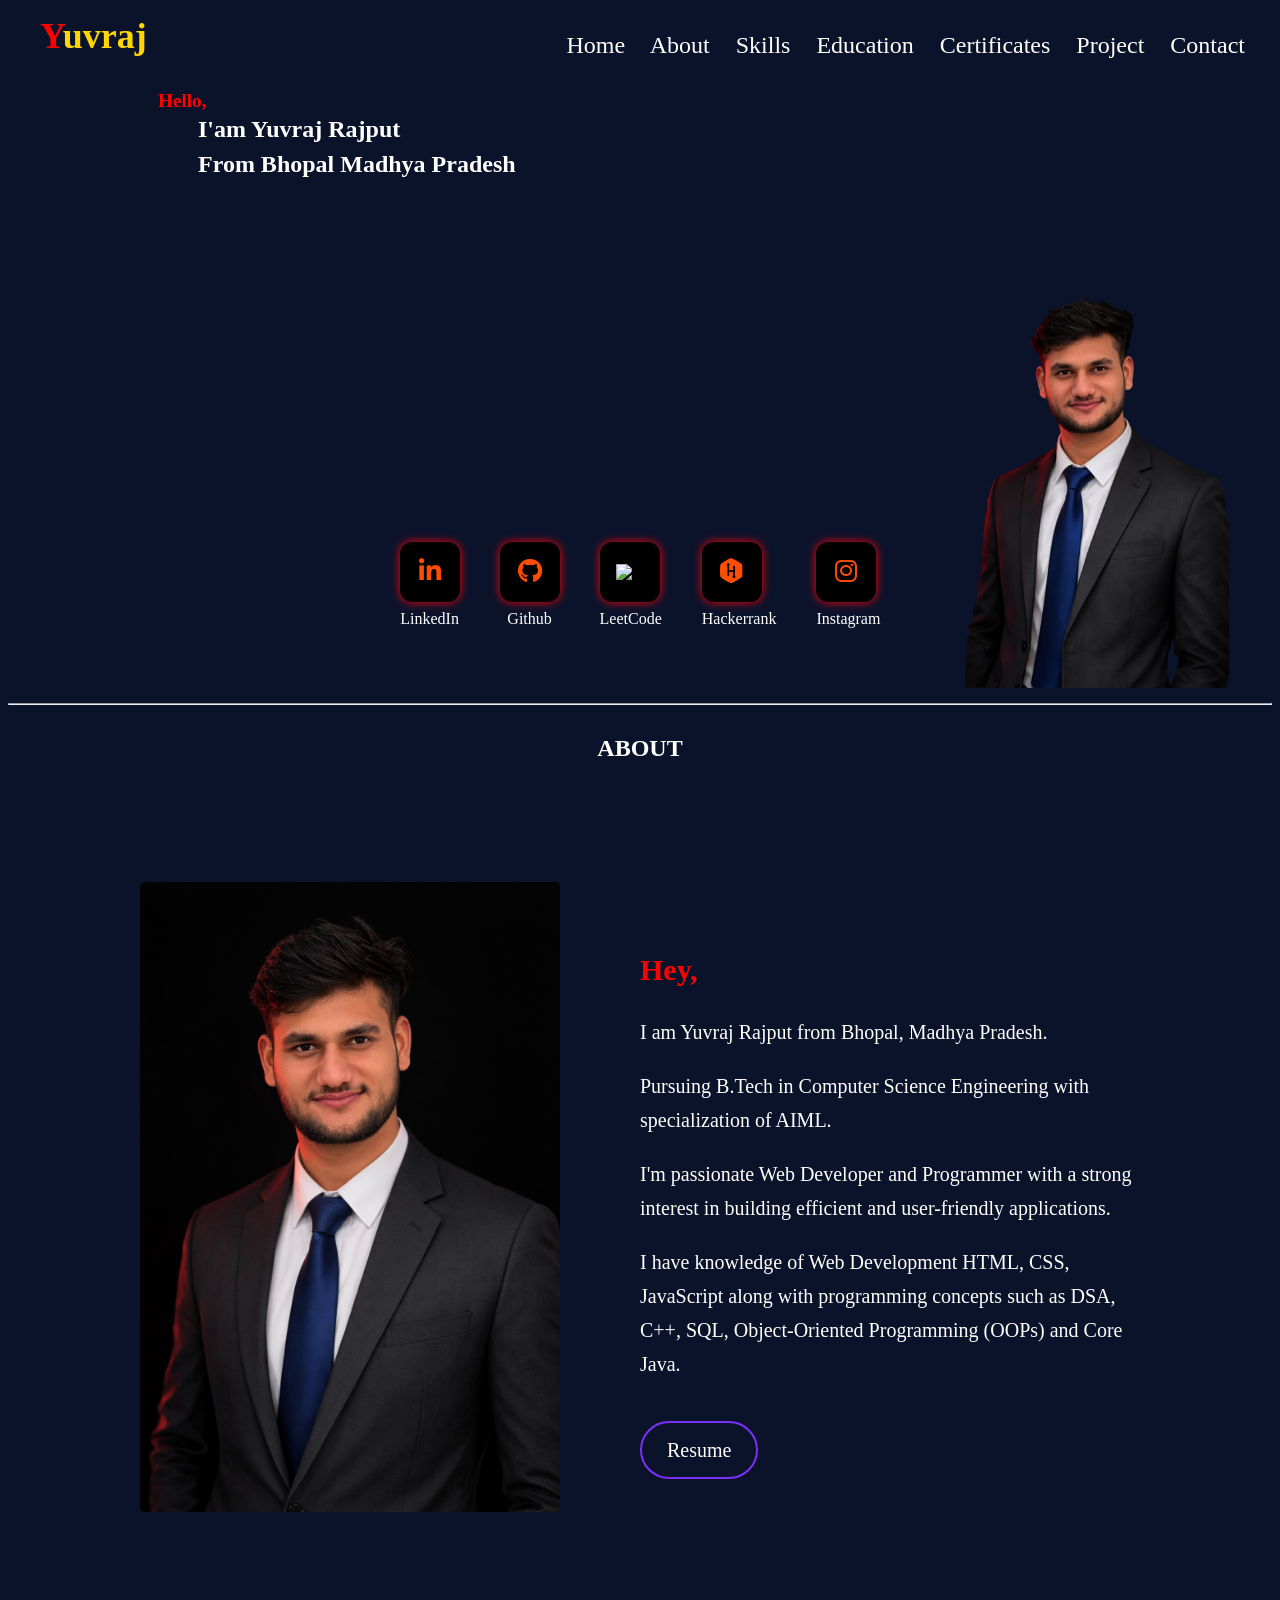
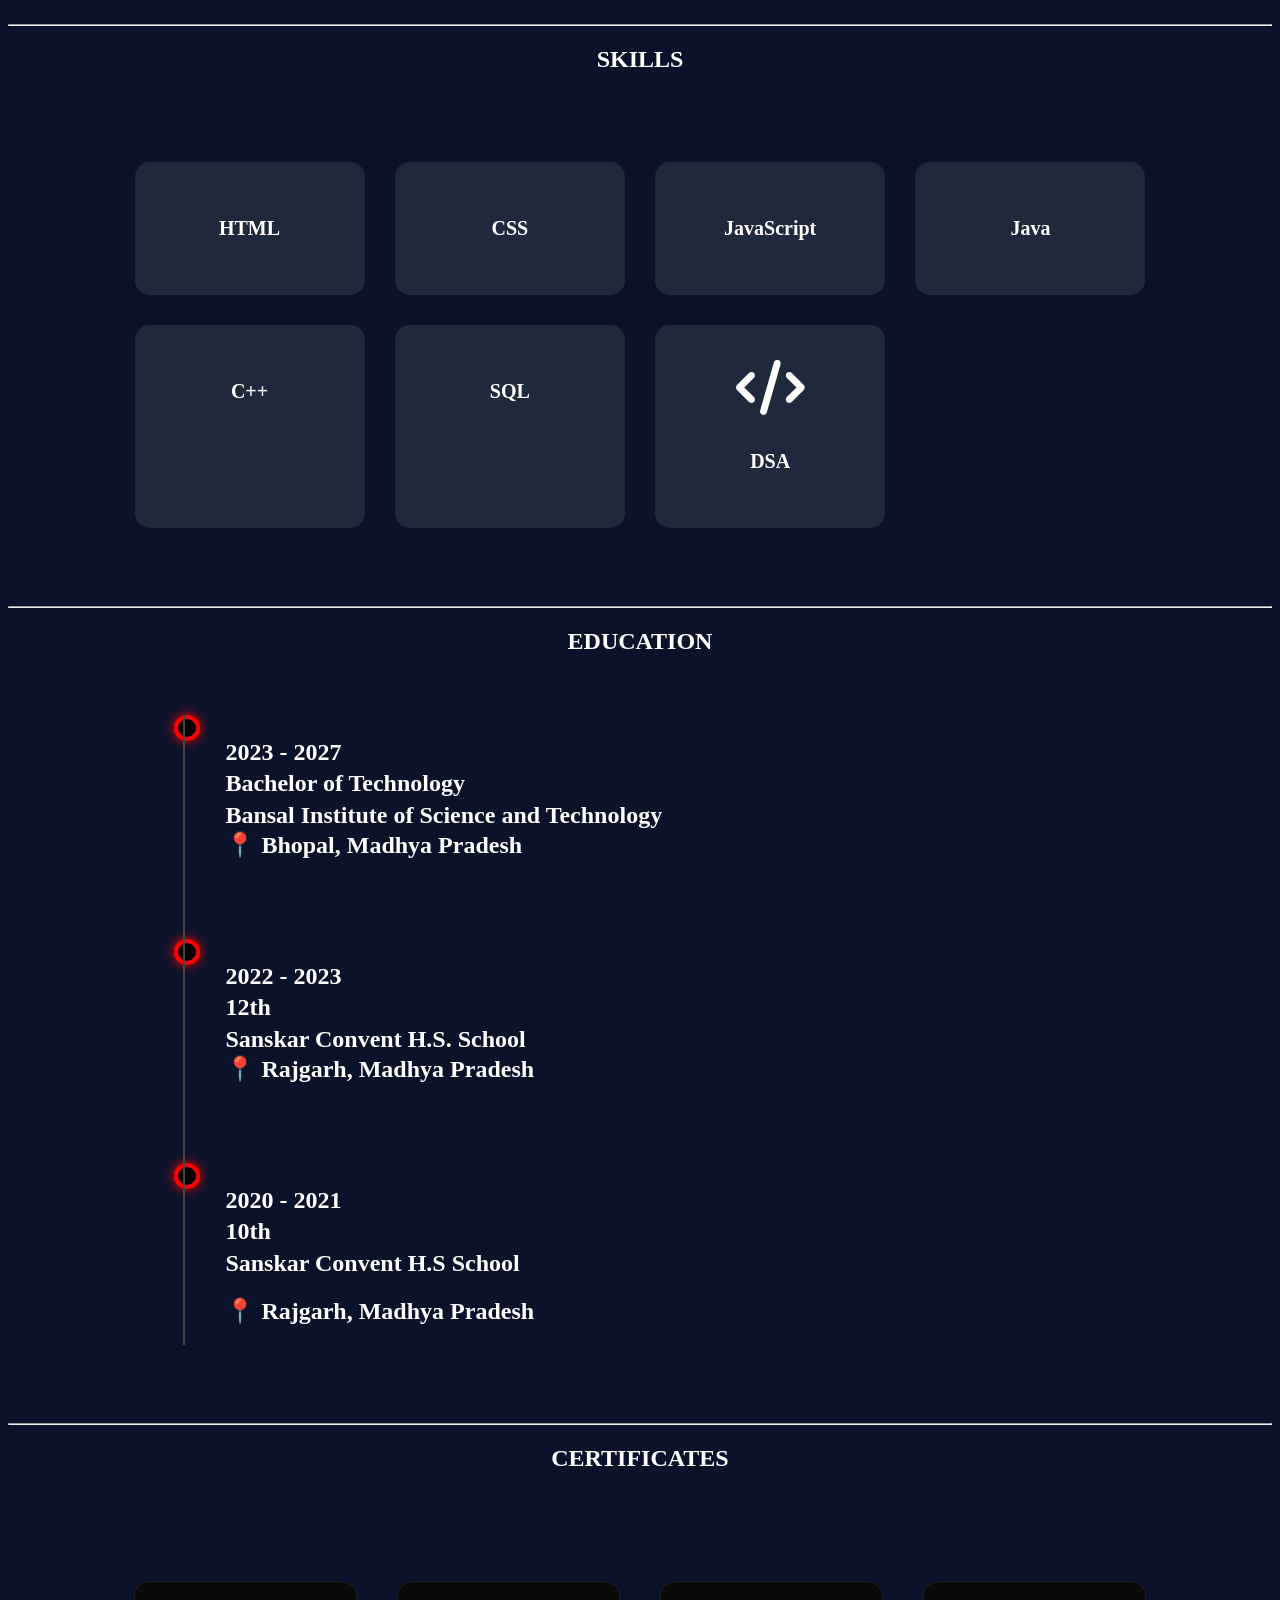
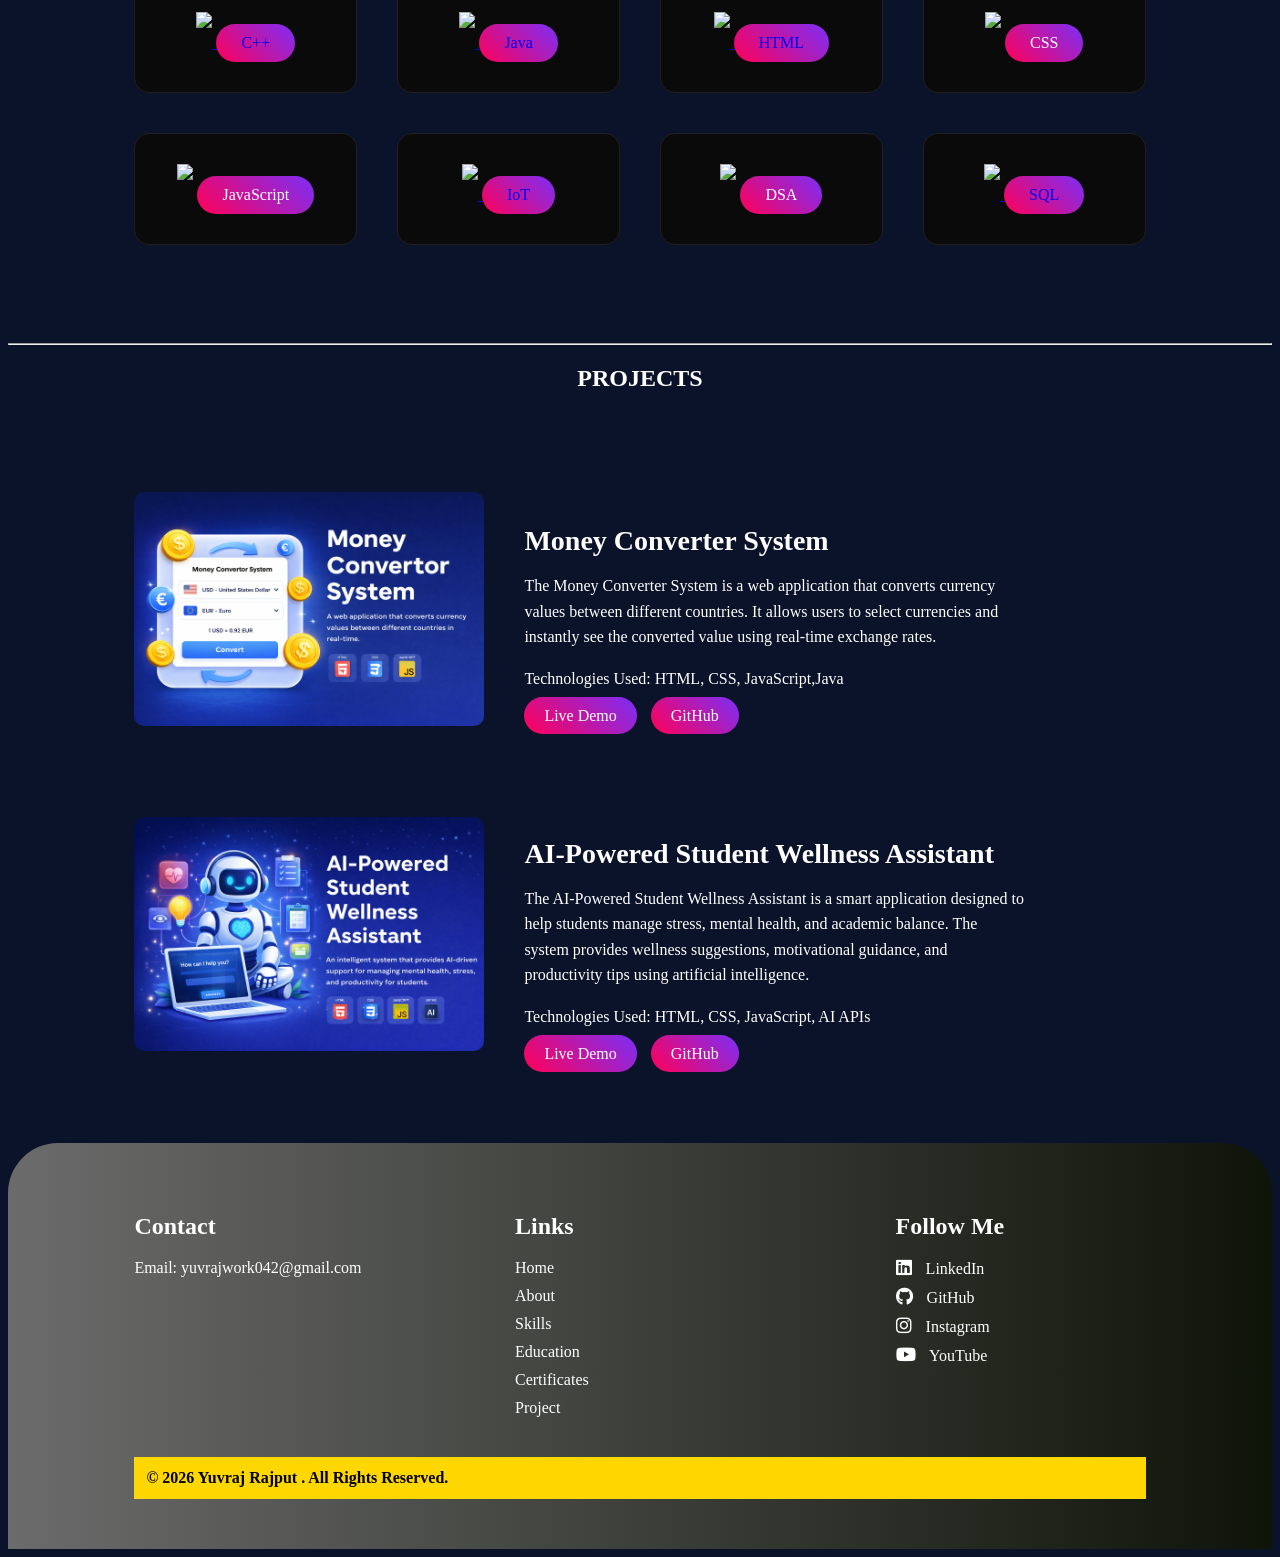
==== commit e5f677ae: "change some color" ====
--- a/index.html
+++ b/index.html
@@ -56,28 +56,28 @@
 </div>
 
 <div id="icon-box">
-<a href="https://www.github.com/in/" target="_blank">
+<a href="https://www.github.com/yuvrajrajput13" target="_blank">
 <i class="fa-brands fa-github"></i>
 </a>
 <p>Github</p>
 </div>
 
 <div id="icon-box">
-<a href="https://www.leetcode.com/in/yuvraj042" target="_blank">
+<a href="https://www.leetcode.com/yuvraj042" target="_blank">
 <img src="https://cdn.iconscout.com/icon/free/png-256/free-leetcode-3628885-3030025.png" id="leetcode-icon">
 </a>
 <p>LeetCode</p>
 </div>
 
 <div id="icon-box">
-<a href="https://www.hackerrank.com/in/ryuvraj042" target="_blank">
+<a href="https://www.hackerrank.com/ryuvraj042" target="_blank">
 <i class="fa-brands fa-hackerrank"></i>
 </a>
 <p>Hackerrank</p>
 </div>
 
 <div id="icon-box">
-<a href="https://www.instagram.com/in/yuvi_rajput_13" target="_blank">
+<a href="https://www.instagram.com/yuvi_rajput__13" target="_blank">
 <i class="fa-brands fa-instagram"></i>
 </a>
 <p>Instagram</p>
@@ -385,16 +385,16 @@
 
 <h2>Follow Me </h2>
 
-<a href="https://www.linkedin.com/in/yuvraj-rajput-aiml27" target="_blank">
+<a href="https://www.linkedin.com/yuvraj-rajput-aiml27" target="_blank">
 <i class="fa-brands fa-linkedin"></i> LinkedIn
 </a>
 
-<a href="https://github.com/in/yuvrajrajput13
+<a href="https://github.com/yuvrajrajput13
 " target="_blank">
 <i class="fa-brands fa-github"></i> GitHub
 </a>
 
-<a href="https://www.instagram.com/in/yuvi_rajput_13" target="_blank">
+<a href="https://www.instagram.com/yuvi_rajput__13" target="_blank">
 <i class="fa-brands fa-instagram"></i> Instagram
 </a>
 
--- a/portfolio.css
+++ b/portfolio.css
@@ -1,9 +1,11 @@
 body{
     color: white;
-    background-color:rgba(18,18,18,1);
+    /* background-color:rgba(18,18,18,1); */
         /* background-color:rgba(10,25,47,1); */
-            /* background-color:rgba(0,0,0,0.8); */
                 /* background-color:rgba(0,173,181,1); */
+                
+                /* background-color: rgba(255,0,87,0.7); */ 
+                background-color: rgba(11,19,43,1);
 }
 /* fevicon */
 #fevicon{
